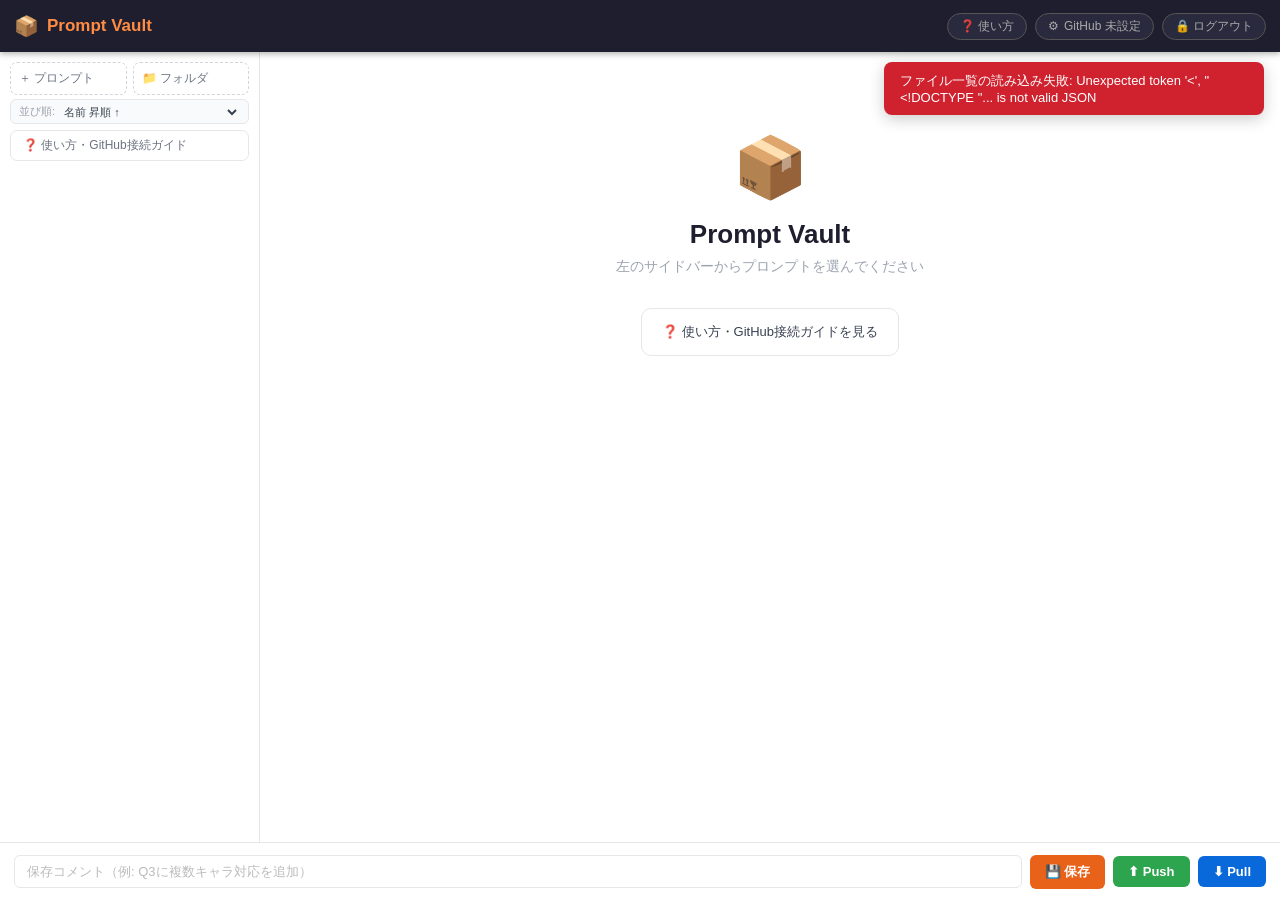
==== templates/index.html @ e9816d44 "Add full prompt to step1_kai_dev and code block copy buttons - step1_script_maker_kai_dev: full prom" ====
<!DOCTYPE html>
<html lang="ja">
<head>
<meta charset="UTF-8">
<meta name="viewport" content="width=device-width, initial-scale=1.0">
<title>Prompt Vault</title>
<style>
*, *::before, *::after { box-sizing: border-box; margin: 0; padding: 0; }
:root {
  --accent: #e8621a; --accent2: #fff4ee;
  --sidebar: 260px; --header: 52px; --footer: 58px;
  --border: #e5e7eb; --bg: #f7f8fa; --dark: #1e1e2e;
}
body { font-family: 'Segoe UI', Meiryo, sans-serif; background: var(--bg); height: 100vh; overflow: hidden; font-size: 14px; }

/* ── ヘッダー ── */
#hdr {
  position:fixed; top:0; left:0; right:0; height:var(--header);
  background:var(--dark); color:#fff; display:flex; align-items:center;
  padding:0 14px; gap:8px; z-index:200; box-shadow:0 2px 6px rgba(0,0,0,.3);
}
#hdr .logo { font-weight:700; font-size:17px; color:#ff8c42; }
#hdr .sp { flex:1; }
#hdr-changes { font-size:11px; color:#ff8c42; }
.hdr-btn {
  font-size:12px; padding:4px 12px; border-radius:20px; cursor:pointer;
  background:#2a2a3e; border:1px solid #555; color:#aaa;
  display:flex; align-items:center; gap:5px; user-select:none;
}
.hdr-btn:hover { background:#333; }
.hdr-btn.ok { border-color:#3fb950; color:#3fb950; }

/* ── サイドバー ── */
#sidebar {
  position:fixed; top:var(--header); left:0; bottom:var(--footer);
  width:var(--sidebar); background:#fff; border-right:1px solid var(--border);
  overflow-y:auto; overflow-x:hidden; display:flex; flex-direction:column;
}
#sidebar-resizer {
  position:fixed; top:var(--header); bottom:var(--footer);
  left:var(--sidebar); width:5px; cursor:col-resize; z-index:190;
  background:transparent; transition:background .15s;
}
#sidebar-resizer:hover, #sidebar-resizer.dragging { background:var(--accent); opacity:.5; }
.side-sort {
  display:flex; align-items:center; gap:5px; margin:0 10px 6px; padding:4px 8px;
  background:#f9fafb; border-radius:6px; border:1px solid var(--border);
}
.side-sort label { font-size:11px; color:#9ca3af; flex-shrink:0; }
.side-sort select {
  flex:1; font-size:11px; border:none; background:transparent; color:#374151;
  cursor:pointer; outline:none; padding:0;
}
.side-btns { display:flex; gap:6px; margin:10px 10px 4px; }
#new-btn, #new-folder-btn {
  flex:1; padding:7px 8px; border:1.5px dashed #d1d5db; border-radius:7px;
  font-size:12px; color:#6b7280; cursor:pointer; background:none; text-align:left;
  display:flex; align-items:center; gap:5px;
}
#new-btn:hover { border-color:var(--accent); color:var(--accent); background:#fff8f5; }
#new-folder-btn:hover { border-color:#0969da; color:#0969da; background:#f0f9ff; }

/* 右クリックメニュー */
#ctx-menu {
  position:fixed; z-index:9999; background:#fff; border:1px solid #e5e7eb;
  border-radius:8px; box-shadow:0 4px 16px rgba(0,0,0,.15); min-width:160px;
  padding:4px 0; display:none;
}
#ctx-menu .ctx-item {
  padding:8px 16px; font-size:13px; color:#374151; cursor:pointer;
  display:flex; align-items:center; gap:8px;
}
#ctx-menu .ctx-item:hover { background:#f3f4f6; }
#ctx-menu .ctx-item.danger { color:#dc2626; }
#ctx-menu .ctx-item.danger:hover { background:#fef2f2; }
#ctx-menu hr { border:none; border-top:1px solid #f3f4f6; margin:3px 0; }
#help-side-btn {
  margin:0 10px 8px; padding:6px 12px; border-radius:7px; font-size:12px;
  color:#6b7280; cursor:pointer; background:none; border:1.5px solid #e5e7eb;
  display:flex; align-items:center; gap:6px; text-align:left;
}
#help-side-btn:hover { background:#f0f9ff; color:#0969da; border-color:#93c5fd; }
.folder-hd {
  padding:7px 14px 4px; cursor:pointer; color:#374151; display:flex; align-items:center; gap:6px;
  font-size:13px; font-weight:600; user-select:none;
  border-left:3px solid transparent;
}
.folder-hd:hover { background:#f3f4f6; }
.folder-hd:hover .folder-edit-btn { opacity:1; }
.folder-hd .arrow { font-size:9px; color:#9ca3af; transition:transform .15s; flex-shrink:0; }
.folder-hd.open .arrow { transform:rotate(90deg); }
.folder-edit-btn {
  opacity:0; margin-left:auto; font-size:11px; color:#9ca3af; flex-shrink:0;
  transition:opacity .15s; padding:1px 4px; border-radius:3px;
}
.folder-edit-btn:hover { color:var(--accent); background:var(--accent2); }
.folder-desc {
  padding:2px 14px 6px; font-size:11px; color:#6b7280; line-height:1.4;
  border-left:3px solid transparent;
}
.folder-desc-input {
  margin:2px 14px 6px; padding:4px 8px; font-size:11px; color:#374151;
  border:1px solid #d1d5db; border-radius:4px; width:calc(100% - 28px);
  font-family:inherit; outline:none;
}
.folder-desc-input:focus { border-color:var(--accent); }
.folder-children { display:none; }
.folder-children.open { display:block; }

/* ドラッグ＆ドロップ */
.dragging { opacity:.4; }
.drop-over { background:#dbeafe !important; border-left-color:#3b82f6 !important; outline:2px dashed #3b82f6; outline-offset:-2px; }
#drop-root {
  margin:4px 10px 2px; padding:5px 12px; border:1.5px dashed transparent;
  border-radius:6px; font-size:11px; color:#9ca3af; text-align:center;
  transition:all .15s; display:none;
}
#drop-root.drop-active { display:block; border-color:#d1d5db; }
#drop-root.drop-over { background:#dbeafe; border-color:#3b82f6; color:#1d4ed8; }
.file-row {
  padding:7px 14px 7px 14px; cursor:pointer; color:#374151; display:flex; align-items:center; gap:7px;
  font-size:13px; white-space:nowrap; overflow:hidden; text-overflow:ellipsis;
  border-left:3px solid transparent;
}
.file-row:hover { background:#f3f4f6; }
.file-row.active { background:var(--accent2); color:var(--accent); font-weight:600; border-left-color:var(--accent); }
.file-row .dot { width:7px; height:7px; background:var(--accent); border-radius:50%; margin-left:auto; flex-shrink:0; display:none; }

/* ── メイン ── */
#main {
  position:fixed; top:var(--header); left:var(--sidebar); right:0; bottom:var(--footer);
  display:flex; flex-direction:column; background:#fff;
}
#file-bar {
  padding:8px 18px; border-bottom:1px solid var(--border); display:none; align-items:center; gap:8px;
}
#file-bar .fname { font-weight:600; color:#111; }
#file-bar .fpath { font-size:11px; color:#9ca3af; }
#unsaved { font-size:11px; color:var(--accent); display:none; margin-left:4px; }
#copy-btn {
  padding:4px 12px; border-radius:16px; border:1px solid #d1d5db; background:#f9fafb;
  font-size:12px; color:#374151; cursor:pointer; display:flex; align-items:center; gap:5px;
  white-space:nowrap; transition:all .15s;
}
#copy-btn:hover { border-color:var(--accent); color:var(--accent); background:var(--accent2); }
#copy-btn.copied { border-color:#16a34a; color:#16a34a; background:#f0fdf4; }
#tabs { display:none; background:#fff; border-bottom:1px solid var(--border); padding:0 18px; }
.tab {
  display:inline-flex; align-items:center; gap:4px;
  padding:9px 16px; font-size:13px; color:#6b7280; cursor:pointer;
  border-bottom:2.5px solid transparent; user-select:none;
}
.tab:hover { color:var(--accent); }
.tab.active { color:var(--accent); border-bottom-color:var(--accent); font-weight:600; }
#content { flex:1; overflow-y:auto; padding:20px; }

/* ── ウェルカム ── */
#pane-welcome { text-align:center; padding:60px 20px; }
#pane-welcome h2 { font-size:26px; color:#1e1e2e; margin-bottom:8px; }
#pane-welcome p { color:#9ca3af; font-size:14px; }
.welcome-card {
  display:inline-flex; align-items:center; gap:10px; margin:8px;
  padding:14px 20px; border:1.5px solid var(--border); border-radius:10px;
  font-size:13px; color:#374151; cursor:pointer; background:#fff;
}
.welcome-card:hover { border-color:var(--accent); background:var(--accent2); color:var(--accent); }

/* ── 表示 ── */
#pane-view { max-width:800px; margin:0 auto; line-height:1.85; }
#pane-view h1 { font-size:22px; border-bottom:2px solid var(--border); padding-bottom:8px; margin-bottom:16px; }
#pane-view h2 { font-size:17px; margin:22px 0 8px; color:#1f2937; }
#pane-view h3 { font-size:15px; margin:16px 0 6px; color:#374151; }
#pane-view p { margin:8px 0; color:#374151; }
#pane-view ul,#pane-view ol { margin:8px 0 8px 20px; color:#374151; }
#pane-view li { margin:4px 0; }
#pane-view code { background:#f3f4f6; padding:2px 6px; border-radius:3px; font-size:12px; font-family:Consolas,monospace; }
#pane-view pre { background:#f6f8fa; color:#24292e; padding:14px; border-radius:8px; font-size:12px; overflow-x:auto; margin:12px 0; border:1px solid #d1d5db; }
#pane-view pre code { background:none; color:inherit; padding:0; }
.code-wrap { position:relative; }
.code-copy-btn {
  position:absolute; top:7px; right:8px;
  padding:3px 10px; border-radius:5px; border:1px solid #d1d5db;
  background:#fff; font-size:11px; color:#374151; cursor:pointer;
  opacity:0; transition:opacity .15s, border-color .15s, color .15s;
  user-select:none;
}
.code-wrap:hover .code-copy-btn { opacity:1; }
.code-copy-btn.copied { border-color:#16a34a; color:#16a34a; background:#f0fdf4; }
#pane-view blockquote { border-left:3px solid var(--accent); padding:4px 12px; color:#6b7280; margin:12px 0; }
#pane-view table { border-collapse:collapse; width:100%; margin:12px 0; }
#pane-view th { background:#f3f4f6; padding:8px 12px; border:1px solid var(--border); font-size:13px; }
#pane-view td { padding:7px 12px; border:1px solid var(--border); font-size:13px; }
#pane-view tr:nth-child(even) td { background:#fafafa; }
#pane-view strong { color:#1f2937; }
#pane-view hr { border:none; border-top:1px solid var(--border); margin:16px 0; }

/* ── 画像ギャラリー ── */
#img-section { border-top:2px solid var(--border); margin-top:28px; padding-top:18px; }
#img-section-hd { font-size:13px; font-weight:700; color:#374151; margin-bottom:14px; display:flex; align-items:center; gap:8px; }
#img-gallery { display:flex; flex-wrap:wrap; gap:12px; margin-bottom:16px; min-height:0; }
.img-card {
  position:relative; border-radius:8px; overflow:hidden;
  border:1px solid #e5e7eb; width:140px; height:140px; flex-shrink:0;
  background:#f9fafb; cursor:zoom-in;
}
.img-card img { width:100%; height:100%; object-fit:cover; display:block; }
.img-del {
  position:absolute; top:5px; right:5px; width:22px; height:22px;
  background:rgba(0,0,0,.55); color:#fff; border:none; border-radius:50%;
  font-size:12px; cursor:pointer; display:flex; align-items:center; justify-content:center;
  opacity:0; transition:opacity .15s;
}
.img-card:hover .img-del { opacity:1; }
#img-upload-zone {
  border:2px dashed #d1d5db; border-radius:8px; padding:22px 16px;
  text-align:center; cursor:pointer; color:#9ca3af; font-size:13px; transition:all .15s;
}
#img-upload-zone:hover, #img-upload-zone.drag-over {
  border-color:var(--accent); color:var(--accent); background:var(--accent2);
}
/* サイドバーサムネイル */
.file-thumb {
  width:38px; height:38px; object-fit:cover; border-radius:4px;
  flex-shrink:0; border:1px solid #e5e7eb;
}
/* ライトボックス */
#lightbox {
  position:fixed; inset:0; background:rgba(0,0,0,.85); z-index:9999;
  display:none; align-items:center; justify-content:center; cursor:zoom-out;
}
#lightbox img { max-width:90vw; max-height:90vh; border-radius:6px; }
/* ── 編集 ── */
#edit-ta {
  width:100%; height:calc(100vh - var(--header) - var(--footer) - 52px - 40px - 20px);
  font-family:Consolas,'Cascadia Code',monospace; font-size:13px; line-height:1.7;
  border:1.5px solid var(--border); border-radius:8px; padding:14px;
  resize:none; outline:none; background:#fafafa;
}
#edit-ta:focus { border-color:var(--accent); background:#fff; }

/* ── 履歴 ── */
.h-item { display:flex; align-items:flex-start; gap:10px; padding:12px 0; border-bottom:1px solid #f3f4f6; }
.h-item:hover { background:#fafafa; cursor:pointer; }
.h-hash { font-family:monospace; font-size:11px; background:#e5e7eb; padding:2px 7px; border-radius:4px; flex-shrink:0; }
.h-msg { font-size:13px; font-weight:500; color:#111; }
.h-date { font-size:11px; color:#9ca3af; margin-top:2px; }
.btn-sm2 { font-size:12px; padding:4px 10px; border-radius:5px; cursor:pointer; border:1px solid var(--border); background:#fff; color:#374151; white-space:nowrap; flex-shrink:0; }
.btn-sm2:hover { background:#f3f4f6; }

/* ── 差分 ── */
#diff-ctrl { display:flex; gap:8px; align-items:center; margin-bottom:14px; flex-wrap:wrap; }
#diff-ctrl label { font-size:12px; color:#6b7280; }
.sel2 { font-size:12px; padding:5px 8px; border:1px solid var(--border); border-radius:5px; background:#fff; }
#diff-out { border:1px solid var(--border); border-radius:8px; overflow:hidden; overflow-x:auto; }
.diff-sbs { width:100%; border-collapse:collapse; font-family:Consolas,monospace; font-size:12px; line-height:1.7; table-layout:fixed; }
.diff-sbs colgroup col:nth-child(1) { width:calc(50% - 1px); }
.diff-sbs colgroup col:nth-child(2) { width:1px; }
.diff-sbs colgroup col:nth-child(3) { width:calc(50% - 1px); }
.diff-sbs thead th { background:#f6f8fa; padding:4px 10px; font-size:11px; color:#6b7280; font-weight:600; border-bottom:1px solid var(--border); text-align:left; }
.diff-sbs thead th:nth-child(2) { background:#e5e7eb; width:1px; padding:0; }
.diff-sbs tbody td { padding:1px 10px; vertical-align:top; white-space:pre-wrap; word-break:break-all; }
.diff-sbs .ds-div td { background:#e5e7eb; padding:0; width:1px; }
.diff-sbs .ds-add-left  { background:#fff8f8; color:#bbb; }
.diff-sbs .ds-add-right { background:#e6ffed; color:#1a7f37; }
.diff-sbs .ds-del-left  { background:#ffebe9; color:#cf222e; text-decoration:line-through; }
.diff-sbs .ds-del-right { background:#fff8f8; color:#bbb; }
.diff-sbs .ds-ctx { color:#57606a; }
.diff-sbs .ds-empty { background:#f6f8fa; }
.diff-sbs .ds-hunk td { background:#ddf4ff; color:#0969da; font-weight:600; padding:2px 10px; }
.diff-hdr { font-size:11px; color:#6b7280; padding:4px 10px; background:#f9fafb; border-bottom:1px solid #e5e7eb; }
.d-none { padding:20px; text-align:center; color:#9ca3af; }

/* ── ヘルプ ── */
#pane-help { max-width:760px; margin:0 auto; padding-bottom:40px; }
.help-hero {
  background:linear-gradient(135deg, #1e1e2e 0%, #2d1f3d 100%);
  color:#fff; border-radius:12px; padding:28px 28px 24px; margin-bottom:24px;
}
.help-hero h1 { font-size:22px; color:#ff8c42; margin-bottom:6px; }
.help-hero p { font-size:13px; color:#aaa; line-height:1.7; }
.help-section { margin-bottom:28px; }
.help-section h2 {
  font-size:15px; font-weight:700; color:#1e1e2e; margin-bottom:12px;
  padding-bottom:6px; border-bottom:2px solid var(--accent);
  display:flex; align-items:center; gap:6px;
}
.help-card {
  background:#fff; border:1.5px solid var(--border); border-radius:10px;
  padding:14px 16px; margin-bottom:10px;
}
.help-card h3 { font-size:13px; font-weight:700; color:#1f2937; margin-bottom:6px; display:flex; align-items:center; gap:6px; }
.help-card p,
.help-card li { font-size:13px; color:#4b5563; line-height:1.75; }
.help-card ul { padding-left:18px; margin-top:4px; }
.help-card li { margin:3px 0; }
.help-step {
  display:flex; gap:12px; align-items:flex-start; padding:10px 0;
  border-bottom:1px solid #f3f4f6;
}
.help-step:last-child { border-bottom:none; }
.step-num {
  width:26px; height:26px; border-radius:50%; background:var(--accent); color:#fff;
  font-size:12px; font-weight:700; display:flex; align-items:center; justify-content:center; flex-shrink:0; margin-top:1px;
}
.step-body h4 { font-size:13px; font-weight:600; color:#1f2937; margin-bottom:3px; }
.step-body p { font-size:12px; color:#6b7280; line-height:1.65; }
.step-body code { background:#f3f4f6; padding:1px 5px; border-radius:3px; font-size:11px; font-family:Consolas,monospace; }
.help-tag {
  display:inline-block; font-size:11px; padding:2px 8px; border-radius:4px;
  font-weight:600; margin-right:4px;
}
.tag-blue { background:#ddf4ff; color:#0969da; }
.tag-green { background:#dcfce7; color:#166534; }
.tag-orange { background:#fff7ed; color:#c2410c; }
.tag-gray { background:#f3f4f6; color:#374151; }
.help-analogy {
  background:#fff7ed; border:1.5px solid #fed7aa; border-radius:8px;
  padding:12px 14px; margin:10px 0; font-size:13px; color:#78350f; line-height:1.7;
}
.help-analogy strong { color:#c2410c; }
.kb { display:inline-block; background:#e5e7eb; border:1px solid #d1d5db; border-radius:4px; padding:1px 6px; font-size:11px; font-family:monospace; }

/* ── フッター ── */
#footer {
  position:fixed; bottom:0; left:0; right:0; height:var(--footer);
  background:#fff; border-top:1px solid var(--border);
  display:flex; align-items:center; padding:0 14px; gap:8px;
}
#ci { flex:1; border:1.5px solid var(--border); border-radius:6px; padding:8px 12px; font-size:13px; outline:none; }
#ci:focus { border-color:var(--accent); }
#ci::placeholder { color:#bbb; }
.fbtn { padding:8px 15px; border-radius:6px; font-size:13px; font-weight:600; cursor:pointer; border:none; display:flex; align-items:center; gap:5px; white-space:nowrap; }
.fbtn-save { background:var(--accent); color:#fff; }
.fbtn-save:hover { background:#c9530e; }
.fbtn-push { background:#2da44e; color:#fff; }
.fbtn-push:hover { background:#218838; }
.fbtn-pull { background:#0969da; color:#fff; }
.fbtn-pull:hover { background:#075bb5; }

/* ── ダイアログ ── */
dialog { border:none; border-radius:12px; padding:0; box-shadow:0 10px 40px rgba(0,0,0,.25); max-width:480px; width:95vw; }
dialog::backdrop { background:rgba(0,0,0,.5); }
.dlg-hdr { background:var(--dark); color:#fff; padding:14px 18px; display:flex; align-items:center; gap:8px; border-radius:12px 12px 0 0; }
.dlg-hdr .dlg-title { font-weight:600; flex:1; }
.dlg-close { background:none; border:none; color:#aaa; font-size:18px; cursor:pointer; padding:0 4px; line-height:1; }
.dlg-close:hover { color:#fff; }
.dlg-body { padding:18px; }
.dlg-foot { padding:12px 18px; border-top:1px solid var(--border); display:flex; justify-content:flex-end; gap:8px; }
label.lbl { display:block; font-size:12px; font-weight:600; color:#374151; margin-bottom:4px; margin-top:12px; }
label.lbl:first-child { margin-top:0; }
.inp { width:100%; border:1.5px solid var(--border); border-radius:6px; padding:8px 10px; font-size:13px; outline:none; }
.inp:focus { border-color:var(--accent); }
.hint { font-size:11px; color:#9ca3af; margin-top:4px; line-height:1.6; }
.btn-main { padding:8px 18px; border-radius:6px; font-size:13px; font-weight:600; cursor:pointer; border:none; background:var(--accent); color:#fff; }
.btn-main:hover { background:#c9530e; }
.btn-sec { padding:8px 16px; border-radius:6px; font-size:13px; cursor:pointer; border:1.5px solid var(--border); background:#fff; color:#374151; }
.btn-sec:hover { background:#f3f4f6; }
.btn-warn { padding:8px 18px; border-radius:6px; font-size:13px; font-weight:600; cursor:pointer; border:none; background:#f59e0b; color:#fff; }
.btn-warn:hover { background:#d97706; }
.inp-row { display:flex; gap:6px; }
.inp-row .inp { flex:1; }

/* ── トースト ── */
#toast-box { position:fixed; top:62px; right:16px; z-index:9999; display:flex; flex-direction:column; gap:6px; }
.toast { padding:10px 16px; border-radius:8px; font-size:13px; color:#fff; box-shadow:0 4px 16px rgba(0,0,0,.2); max-width:380px; animation:toastIn .2s ease; }
.toast.ok { background:#2da44e; }
.toast.err { background:#cf222e; }
.toast.info { background:#0969da; }
@keyframes toastIn { from{opacity:0;transform:translateX(30px)} to{opacity:1;transform:none} }

/* ── ハンバーガーボタン ── */
#menu-btn { display:none; background:none; border:none; color:#fff; font-size:22px; cursor:pointer; padding:2px 6px; line-height:1; }

/* ── サイドバーオーバーレイ（モバイル） ── */
#sidebar-overlay { display:none; position:fixed; inset:0; background:rgba(0,0,0,.45); z-index:149; }

/* ── モバイル対応 ── */
@media (max-width:768px) {
  :root { --sidebar:280px; }
  #menu-btn { display:flex !important; align-items:center; }
  #sidebar {
    transform:translateX(-100%);
    transition:transform .25s ease;
    z-index:150;
    box-shadow:2px 0 12px rgba(0,0,0,.15);
  }
  #sidebar.sp-open { transform:translateX(0); }
  #sidebar-overlay.sp-open { display:block; }
  #main { left:0 !important; }
  #hdr .hdr-btn span:not(.logo) { display:none; }
  /* ヘッダーボタンをアイコンのみに */
  .hdr-btn { padding:4px 8px; font-size:13px; }
  /* フッターをコンパクトに */
  #footer { padding:0 8px; gap:4px; }
  .fbtn { padding:7px 10px; font-size:12px; }
  #ci { font-size:12px; padding:7px 8px; }
  /* コンテンツパディング縮小 */
  #content { padding:12px; }
  #pane-view { max-width:100%; }
  /* 差分テーブルをモバイルでは折りたたむ */
  .diff-sbs { table-layout:auto; }
  .diff-sbs colgroup col:nth-child(1),
  .diff-sbs colgroup col:nth-child(3) { width:auto; }
  /* ダイアログ */
  dialog { width:98vw; }
}
@media (max-width:480px) {
  #hdr { gap:4px; padding:0 8px; }
  .hdr-btn { display:none !important; }
  #menu-btn { display:flex !important; }
  /* ログアウトだけ残す */
  a.hdr-btn[href="/logout"] { display:flex !important; }
  #hdr-changes { display:none; }
}
</style>
</head>
<body>

<!-- サイドバーオーバーレイ（モバイル用） -->
<div id="sidebar-overlay" onclick="closeSidebar()"></div>

<!-- ヘッダー -->
<div id="hdr">
  <button id="menu-btn" onclick="toggleSidebar()" title="メニュー">☰</button>
  <span style="font-size:20px;">📦</span>
  <span class="logo">Prompt Vault</span>
  <span class="sp"></span>
  <span id="hdr-changes"></span>
  <div class="hdr-btn" onclick="showHelp()">❓ 使い方</div>
  <div id="gh-pill" class="hdr-btn">⚙ <span id="gh-txt">GitHub 未設定</span></div>
  <a href="/logout" class="hdr-btn" style="text-decoration:none;" title="ログアウト">🔒 ログアウト</a>
</div>

<!-- サイドバー -->
<div id="sidebar">
  <div class="side-btns">
    <button id="new-btn" onclick="dlgNew.showModal()">＋ プロンプト</button>
    <button id="new-folder-btn" onclick="showMkdirDlg()">📁 フォルダ</button>
  </div>
  <div class="side-sort">
    <label>並び順:</label>
    <select id="sort-sel" onchange="onSortChange()">
      <option value="name_asc">名前 昇順 ↑</option>
      <option value="name_desc">名前 降順 ↓</option>
      <option value="mtime">更新日時 新しい順</option>
    </select>
  </div>
  <button id="help-side-btn" onclick="showHelp()">❓ 使い方・GitHub接続ガイド</button>
  <div id="drop-root">📂 ここにドロップ → ルートへ移動</div>
  <div id="tree"></div>
</div>
<!-- サイドバーリサイザー -->
<div id="sidebar-resizer"></div>

<!-- 右クリックメニュー -->
<div id="ctx-menu">
  <div class="ctx-item" id="ctx-mkdir">📁 サブフォルダを作成</div>
  <div class="ctx-item" id="ctx-newfile">📄 ここにファイルを作成</div>
  <hr>
  <div class="ctx-item" id="ctx-rename">✏️ 名前を変更</div>
  <div class="ctx-item danger" id="ctx-delete">🗑 削除</div>
</div>

<!-- メイン -->
<div id="main">
  <div id="file-bar">
    <span style="color:var(--accent);">📄</span>
    <span class="fname" id="fname"></span>
    <span class="fpath" id="fpath"></span>
    <span id="unsaved">● 未保存</span>
    <span style="flex:1"></span>
    <button id="copy-btn" onclick="copyMarkdown()" title="Markdownをそのままコピー（LLMに貼り付け用）">📋 コピー</button>
  </div>
  <div id="tabs">
    <div class="tab active" id="tab-view"  onclick="showTab('view')">👁 表示</div>
    <div class="tab"        id="tab-edit"  onclick="showTab('edit')">✏️ 編集</div>
    <div class="tab"        id="tab-hist"  onclick="showTab('hist')">🕐 履歴</div>
    <div class="tab"        id="tab-diff"  onclick="showTab('diff')">± 差分</div>
  </div>
  <div id="content">

    <!-- ウェルカム -->
    <div id="pane-welcome" style="text-align:center;padding:60px 20px;">
      <div style="font-size:60px;margin-bottom:16px;">📦</div>
      <h2 style="font-size:26px;color:#1e1e2e;margin-bottom:8px;">Prompt Vault</h2>
      <p style="color:#9ca3af;">左のサイドバーからプロンプトを選んでください</p>
      <div style="margin-top:24px;">
        <div class="welcome-card" onclick="showHelp()">❓ 使い方・GitHub接続ガイドを見る</div>
      </div>
    </div>

    <!-- 表示 -->
    <div id="pane-view" style="display:none">
      <div id="pane-view-md"></div>
      <div id="img-section" style="display:none">
        <div id="img-section-hd">🖼 添付画像</div>
        <div id="img-gallery"></div>
        <div id="img-upload-zone" onclick="document.getElementById('img-file-input').click()">
          ＋ 画像をドロップ、またはクリックして追加（PNG・JPG・GIF・WebP）
        </div>
        <input type="file" id="img-file-input" accept="image/*" multiple style="display:none">
      </div>
    </div>
    <!-- ライトボックス -->
    <div id="lightbox" onclick="this.style.display='none'">
      <img id="lightbox-img" src="">
    </div>

    <!-- 編集 -->
    <div id="pane-edit" style="display:none">
      <textarea id="edit-ta" spellcheck="false" oninput="onEdit()"></textarea>
    </div>

    <!-- 履歴 -->
    <div id="pane-hist" style="display:none"><div id="hist-list"></div></div>

    <!-- 差分 -->
    <div id="pane-diff" style="display:none">
      <div id="diff-ctrl">
        <label>比較元:</label>
        <select class="sel2" id="diff-from" onchange="runDiff()">
          <option value="">-- 選択 --</option>
        </select>
        <label>↔ 比較先:</label>
        <select class="sel2" id="diff-to" onchange="runDiff()">
          <option value="">-- 選択 --</option>
        </select>
      </div>
      <div id="diff-out"></div>
    </div>

    <!-- ヘルプ -->
    <div id="pane-help" style="display:none">
      <div class="help-hero">
        <h1>📦 Prompt Vault — 使い方ガイド</h1>
        <p>このツールは、AIプロンプトの作成・編集・バージョン管理を一元化するツールです。<br>
           画面の見方から GitHub 連携まで、すべてここで確認できます。</p>
      </div>

      <!-- 画面の見方 -->
      <div class="help-section">
        <h2>🖥️ 画面の見方</h2>
        <div class="help-card">
          <table style="width:100%;border-collapse:collapse;">
            <tr style="background:#f9fafb;">
              <th style="padding:8px 12px;border:1px solid var(--border);font-size:12px;width:140px;">エリア</th>
              <th style="padding:8px 12px;border:1px solid var(--border);font-size:12px;">説明</th>
            </tr>
            <tr><td style="padding:8px 12px;border:1px solid var(--border);font-size:13px;font-weight:600;">左サイドバー</td><td style="padding:8px 12px;border:1px solid var(--border);font-size:13px;">プロンプトの一覧。クリックで開く。「＋新規プロンプト」で新規作成。</td></tr>
            <tr><td style="padding:8px 12px;border:1px solid var(--border);font-size:13px;font-weight:600;">👁 表示タブ</td><td style="padding:8px 12px;border:1px solid var(--border);font-size:13px;">プロンプトの内容を読みやすく表示します（Markdown形式で整形）。</td></tr>
            <tr><td style="padding:8px 12px;border:1px solid var(--border);font-size:13px;font-weight:600;">✏️ 編集タブ</td><td style="padding:8px 12px;border:1px solid var(--border);font-size:13px;">プロンプトを直接編集できます。<span class="kb">Ctrl</span>+<span class="kb">S</span> で保存。</td></tr>
            <tr><td style="padding:8px 12px;border:1px solid var(--border);font-size:13px;font-weight:600;">🕐 履歴タブ</td><td style="padding:8px 12px;border:1px solid var(--border);font-size:13px;">過去に保存したバージョンの一覧。「👁 見る」で内容確認、戻すことも可能。</td></tr>
            <tr><td style="padding:8px 12px;border:1px solid var(--border);font-size:13px;font-weight:600;">± 差分タブ</td><td style="padding:8px 12px;border:1px solid var(--border);font-size:13px;">どこが変わったか色つきで確認できます（緑＝追加、赤＝削除）。</td></tr>
            <tr><td style="padding:8px 12px;border:1px solid var(--border);font-size:13px;font-weight:600;">下のバー</td><td style="padding:8px 12px;border:1px solid var(--border);font-size:13px;">コメントを入力して「💾 保存」でバージョンを記録。Push/Pullでクラウドと同期。</td></tr>
          </table>
        </div>
      </div>

      <!-- 基本的な使い方 -->
      <div class="help-section">
        <h2>📝 基本的な使い方</h2>
        <div class="help-card">
          <div class="help-step">
            <div class="step-num">1</div>
            <div class="step-body"><h4>プロンプトを開く</h4><p>左サイドバーのファイル名をクリック → 右側にプロンプトが表示されます。</p></div>
          </div>
          <div class="help-step">
            <div class="step-num">2</div>
            <div class="step-body"><h4>プロンプトを編集する</h4><p>「✏️ 編集」タブをクリック → 直接テキストを書き換えます。<br>編集中に <span class="kb">Ctrl</span>+<span class="kb">S</span> を押すとファイルが保存されます（まだバージョンは記録されません）。</p></div>
          </div>
          <div class="help-step">
            <div class="step-num">3</div>
            <div class="step-body"><h4>バージョンを記録（保存コミット）</h4><p>画面下のコメント欄に変更内容を一言で書いて（例：<code>Q3に複数キャラ対応を追加</code>）、<br>「💾 保存」ボタンを押します。これがバージョン記録（コミット）です。</p></div>
          </div>
          <div class="help-step">
            <div class="step-num">4</div>
            <div class="step-body"><h4>過去に戻す</h4><p>「🕐 履歴」タブ → 戻りたいバージョンの「👁 見る」→ 「このバージョンに戻す」。</p></div>
          </div>
        </div>
      </div>

      <!-- バージョン管理とは -->
      <div class="help-section">
        <h2>🗂️ バージョン管理って何？</h2>
        <div class="help-card">
          <div class="help-analogy">
            <strong>たとえ話：</strong> Wordの「上書き保存」は前のデータが消えてしまいます。<br>
            バージョン管理は「名前をつけて保存」を自動でやってくれる仕組みです。<br>
            <strong>「どんな変更をしたか」「いつ変更したか」が全部残るので、いつでも過去に戻れます。</strong>
          </div>
          <ul>
            <li>✅ 「誤って大事な部分を削除してしまった」→ 前のバージョンに戻せる</li>
            <li>✅ 「V1とV2のどこが違うか確認したい」→ 差分タブで色つき表示</li>
            <li>✅ 「なぜこの変更をしたか後から分かる」→ コメットに理由を書いておく</li>
          </ul>
        </div>
      </div>

      <!-- GitHubとは -->
      <div class="help-section">
        <h2>☁️ GitHub って何？</h2>
        <div class="help-card">
          <div class="help-analogy">
            <strong>たとえ話：</strong> このツールのバージョン管理はあなたのPC内だけで動いています。<br>
            GitHubはそのデータをインターネット上（クラウド）に保存するサービスです。<br>
            <strong>「PCが壊れてもデータが消えない」「別のPCからでも使える」</strong>ようになります。
          </div>
          <table style="width:100%;border-collapse:collapse;margin-top:10px;">
            <tr style="background:#f9fafb;">
              <th style="padding:8px 12px;border:1px solid var(--border);font-size:12px;width:130px;">操作</th>
              <th style="padding:8px 12px;border:1px solid var(--border);font-size:12px;">意味</th>
            </tr>
            <tr><td style="padding:8px 12px;border:1px solid var(--border);font-size:13px;font-weight:600;"><span class="tag-green">⬆ Push</span></td><td style="padding:8px 12px;border:1px solid var(--border);font-size:13px;">PCのデータをGitHubに送信（バックアップ＆共有）</td></tr>
            <tr><td style="padding:8px 12px;border:1px solid var(--border);font-size:13px;font-weight:600;"><span class="tag-blue">⬇ Pull</span></td><td style="padding:8px 12px;border:1px solid var(--border);font-size:13px;">GitHubのデータをPCに取得（別PCで更新した内容を同期）</td></tr>
            <tr><td style="padding:8px 12px;border:1px solid var(--border);font-size:13px;font-weight:600;"><span class="tag-gray">リポジトリ</span></td><td style="padding:8px 12px;border:1px solid var(--border);font-size:13px;">ファイルやバージョン履歴をまとめて保存する「棚」のこと</td></tr>
            <tr><td style="padding:8px 12px;border:1px solid var(--border);font-size:13px;font-weight:600;"><span class="tag-gray">コミット</span></td><td style="padding:8px 12px;border:1px solid var(--border);font-size:13px;">変更にコメントをつけて記録すること（このツールの「保存」ボタン）</td></tr>
          </table>
        </div>
      </div>

      <!-- GitHub接続手順 -->
      <div class="help-section">
        <h2>🔗 GitHub に接続する手順</h2>
        <div class="help-card">
          <div class="help-step">
            <div class="step-num">1</div>
            <div class="step-body">
              <h4>GitHubアカウントを持っているか確認</h4>
              <p>お使いのリポジトリ: <code>https://github.com/henachoko-se/Prompt-Vault</code><br>
              ✅ すでにリポジトリは作成済みです！</p>
            </div>
          </div>
          <div class="help-step">
            <div class="step-num">2</div>
            <div class="step-body">
              <h4>Personal Access Token（PAT）を取得する</h4>
              <p>PATとは、GitHubへのアクセスを許可する「鍵」のようなものです。<br>
              ① GitHubにログイン → 右上のアイコン → <strong>Settings</strong><br>
              ② 左メニュー最下部 → <strong>Developer settings</strong><br>
              ③ <strong>Personal access tokens</strong> → <strong>Tokens (classic)</strong><br>
              ④ <strong>Generate new token (classic)</strong> をクリック<br>
              ⑤ Note（メモ）: <code>PromptVault</code> と入力<br>
              ⑥ Expiration（有効期限）: <strong>No expiration</strong> または任意の期限<br>
              ⑦ スコープ: <strong>repo</strong> にチェック ✅<br>
              ⑧ <strong>Generate token</strong> → 表示されたトークン（<code>ghp_xxxx</code>）をコピー</p>
            </div>
          </div>
          <div class="help-step">
            <div class="step-num">3</div>
            <div class="step-body">
              <h4>このツールで設定する</h4>
              <p>右上の「⚙ GitHub 未設定」ボタンをクリック<br>
              → リポジトリURL と コピーしたToken を入力 → 「保存」</p>
            </div>
          </div>
          <div class="help-step">
            <div class="step-num">4</div>
            <div class="step-body">
              <h4>Push してみる</h4>
              <p>下のフッターの「⬆ Push」ボタンを押すと、GitHubにデータが送信されます。<br>
              はじめての Push 後は <code>https://github.com/henachoko-se/Prompt-Vault</code> で確認できます。</p>
            </div>
          </div>
        </div>
      </div>

      <!-- よくある質問 -->
      <div class="help-section">
        <h2>❓ よくある質問</h2>
        <div class="help-card" style="margin-bottom:8px;">
          <h3>💾「保存」と <span class="kb">Ctrl</span>+<span class="kb">S</span> の違いは？</h3>
          <p><span class="kb">Ctrl</span>+<span class="kb">S</span> → ファイルをPCに書き込むだけ（バージョン記録なし）<br>
          フッターの「💾 保存」→ コメントをつけてバージョンとして記録（履歴に残る）<br>
          <strong>編集後は必ず「💾 保存」まで押してください。</strong></p>
        </div>
        <div class="help-card" style="margin-bottom:8px;">
          <h3>📤 Push はいつ押せばいい？</h3>
          <p>「💾 保存」（コミット）した後に Push するとGitHubに反映されます。<br>
          毎日の作業終わりに Push する習慣をつけると安心です。</p>
        </div>
        <div class="help-card" style="margin-bottom:8px;">
          <h3>📁 新しいプロンプトを追加するには？</h3>
          <p>左サイドバーの「＋ 新規プロンプト」→ フォルダ選択 → ファイル名入力 → 「作成」</p>
        </div>
        <div class="help-card">
          <h3>🔄 過去のバージョンに戻したい</h3>
          <p>対象プロンプトを開く → 「🕐 履歴」タブ → 戻りたいバージョンの「👁 見る」→「このバージョンに戻す」<br>
          ※ 戻した後は忘れずに「💾 保存」でコミットしてください。</p>
        </div>
      </div>

      <div style="text-align:center;margin-top:10px;padding:16px;background:#f9fafb;border-radius:8px;">
        <p style="font-size:13px;color:#9ca3af;">このガイドはいつでも左サイドバーの「❓ 使い方」から確認できます</p>
      </div>
    </div><!-- /pane-help -->

  </div><!-- /content -->
</div><!-- /main -->

<!-- フッター -->
<div id="footer">
  <input id="ci" type="text" placeholder="保存コメント（例: Q3に複数キャラ対応を追加）" onkeydown="if(event.key==='Enter') doCommit()">
  <button class="fbtn fbtn-save" onclick="doCommit()">💾 保存</button>
  <button class="fbtn fbtn-push" onclick="doPush()">⬆ Push</button>
  <button class="fbtn fbtn-pull" onclick="doPull()">⬇ Pull</button>
</div>

<div id="toast-box"></div>

<!-- ダイアログ: フォルダ作成 -->
<dialog id="dlgMkdir">
  <div class="dlg-hdr">
    <span>📁</span><span class="dlg-title">フォルダ作成</span>
    <button class="dlg-close" onclick="dlgMkdir.close()">✕</button>
  </div>
  <div class="dlg-body">
    <label class="lbl">親フォルダ（空欄＝ルート）</label>
    <input class="inp" id="mkdir-parent" type="text" placeholder="例: チームビルディング">
    <label class="lbl" style="margin-top:8px;">新しいフォルダ名 <span style="font-weight:400;color:#9ca3af;">（日本語OK）</span></label>
    <input class="inp" id="mkdir-name" type="text" placeholder="例: Vol100">
    <div style="display:flex;gap:8px;margin-top:16px;">
      <button class="btn-sub" onclick="dlgMkdir.close()" style="flex:1">キャンセル</button>
      <button class="btn-ok" onclick="doMkdir()" style="flex:2">作成</button>
    </div>
  </div>
</dialog>

<!-- ダイアログ: 名前変更 -->
<dialog id="dlgRename">
  <div class="dlg-hdr">
    <span>✏️</span><span class="dlg-title">名前を変更</span>
    <button class="dlg-close" onclick="dlgRename.close()">✕</button>
  </div>
  <div class="dlg-body">
    <label class="lbl">新しい名前</label>
    <input class="inp" id="rename-input" type="text">
    <div style="display:flex;gap:8px;margin-top:16px;">
      <button class="btn-sub" onclick="dlgRename.close()" style="flex:1">キャンセル</button>
      <button class="btn-ok" onclick="doRename()" style="flex:2">変更</button>
    </div>
  </div>
</dialog>

<!-- ダイアログ: GitHub設定 -->
<dialog id="dlgGH">
  <div class="dlg-hdr">
    <span>⚙</span><span class="dlg-title">GitHub 連携設定</span>
    <button class="dlg-close" onclick="dlgGH.close()">✕</button>
  </div>
  <div class="dlg-body">
    <label class="lbl">リポジトリURL</label>
    <input class="inp" id="gh-url" type="text" placeholder="https://github.com/ユーザー名/リポジトリ名">
    <div class="hint">例: https://github.com/henachoko-se/Prompt-Vault</div>
    <label class="lbl">Personal Access Token (PAT)</label>
    <div class="inp-row">
      <input class="inp" id="gh-tok" type="password" placeholder="ghp_xxxxxxxxxxxx">
      <button class="btn-sec" onclick="togglePW()" style="white-space:nowrap;">表示</button>
    </div>
    <div class="hint">
      取得方法は「❓ 使い方」→「GitHub に接続する手順」を参照<br>
      <span id="gh-tok-status" style="color:#2da44e;font-weight:600;"></span>
    </div>
  </div>
  <div class="dlg-foot">
    <button class="btn-sec" onclick="dlgGH.close()">キャンセル</button>
    <button class="btn-main" onclick="saveGH()">保存</button>
  </div>
</dialog>

<!-- ダイアログ: 新規ファイル -->
<dialog id="dlgNew">
  <div class="dlg-hdr">
    <span>📄</span><span class="dlg-title">新規プロンプト作成</span>
    <button class="dlg-close" onclick="dlgNew.close()">✕</button>
  </div>
  <div class="dlg-body">
    <label class="lbl">フォルダ（既存から選ぶ）</label>
    <select class="inp" id="new-folder" onchange="document.getElementById('new-folder-txt').value=''"></select>
    <label class="lbl" style="margin-top:8px;">または 新しいフォルダ名を入力 <span style="font-weight:400;color:#9ca3af;">（日本語OK）</span></label>
    <input class="inp" id="new-folder-txt" type="text" placeholder="例: character_goods  または  キャラグッズ" oninput="if(this.value) document.getElementById('new-folder').value=''">
    <label class="lbl">ファイル名 <span style="font-weight:400;color:#9ca3af;">（.md は自動で付きます・日本語OK）</span></label>
    <input class="inp" id="new-name" type="text" placeholder="例: step1_v2  または  ステップ1改">
  </div>
  <div class="dlg-foot">
    <button class="btn-sec" onclick="dlgNew.close()">キャンセル</button>
    <button class="btn-main" onclick="doNewFile()">作成</button>
  </div>
</dialog>

<!-- ダイアログ: バージョン確認 -->
<dialog id="dlgRestore" style="max-width:640px">
  <div class="dlg-hdr">
    <span>🕐</span><span class="dlg-title" id="restore-title">バージョン確認</span>
    <button class="dlg-close" onclick="dlgRestore.close()">✕</button>
  </div>
  <div class="dlg-body">
    <pre id="restore-pre" style="max-height:380px;overflow-y:auto;font-size:11px;background:#f3f4f6;padding:12px;border-radius:8px;white-space:pre-wrap;"></pre>
  </div>
  <div class="dlg-foot">
    <button class="btn-sec" onclick="dlgRestore.close()">閉じる</button>
    <button class="btn-warn" id="restore-do">このバージョンに戻す</button>
  </div>
</dialog>

<script>
let cur = null, curTab = 'view', isDirty = false;
let histLoadedFor = null; // どのファイルの履歴がドロップダウンに入っているか
const pathIdMap = new Map(); // path → DOM安全なID（日本語対応）

function pathToId(path) {
  if (!pathIdMap.has(path)) {
    pathIdMap.set(path, 'fr_' + pathIdMap.size);
  }
  return pathIdMap.get(path);
}

(async function init() {
  await refreshTree();
  await refreshGHStatus();
  await refreshStatus();
})();

// ═══ ファイルツリー ═══
let folderInfoCache = {};
let imgIndexCache   = {};

function renderTreeNodes(nodes, container, depth) {
  nodes.forEach(node => {
    if (node.type === 'folder') {
      const indent = 14 + depth * 14;

      // フォルダヘッダー
      const hd = document.createElement('div');
      hd.className = 'folder-hd';
      hd.style.paddingLeft = indent + 'px';
      hd.innerHTML =
        '<span class="arrow">▶</span> 📁 ' + node.name +
        '<span class="folder-edit-btn" title="説明を編集">✏️</span>';
      container.appendChild(hd);

      // 説明表示／編集エリア
      const descWrap = document.createElement('div');
      descWrap.style.paddingLeft = indent + 'px';
      const desc = folderInfoCache[node.path] || '';
      const descEl = document.createElement('div');
      descEl.className = 'folder-desc';
      descEl.textContent = desc;
      descEl.style.display = desc ? 'block' : 'none';
      descWrap.appendChild(descEl);
      container.appendChild(descWrap);

      // 説明編集ボタン
      hd.querySelector('.folder-edit-btn').addEventListener('click', e => {
        e.stopPropagation();
        // 既存のinputがあれば確定
        const existing = descWrap.querySelector('.folder-desc-input');
        if (existing) { existing.blur(); return; }
        descEl.style.display = 'none';
        const input = document.createElement('input');
        input.className = 'folder-desc-input';
        input.type = 'text';
        input.placeholder = 'フォルダの説明を入力…';
        input.value = folderInfoCache[node.path] || '';
        descWrap.appendChild(input);
        input.focus();
        const save = async () => {
          const val = input.value.trim();
          descWrap.removeChild(input);
          folderInfoCache[node.path] = val;
          descEl.textContent = val;
          descEl.style.display = val ? 'block' : 'none';
          await api('/api/folder-info', 'POST', { path: node.path, description: val });
        };
        input.addEventListener('blur', save);
        input.addEventListener('keydown', e => { if (e.key === 'Enter') input.blur(); if (e.key === 'Escape') { input.value = folderInfoCache[node.path] || ''; input.blur(); } });
      });

      // 子要素コンテナ
      const children = document.createElement('div');
      children.className = 'folder-children';
      renderTreeNodes(node.children, children, depth + 1);
      container.appendChild(children);

      // 折りたたみトグル（編集ボタン以外クリックで）
      hd.addEventListener('click', () => {
        hd.classList.toggle('open');
        children.classList.toggle('open');
      });
      // 右クリックメニュー
      hd.addEventListener('contextmenu', e => showCtxMenu(e, { type: 'folder', path: node.path, name: node.name }));
      if (depth === 0) { hd.classList.add('open'); children.classList.add('open'); }
      // ドラッグ（フォルダをつかんで移動）
      hd.draggable = true;
      hd.dataset.path = node.path;   // イベント委譲で参照するために保持
      hd.addEventListener('dragstart', e => onDragStart(e, node.path, 'folder'));
    } else {
      const id = pathToId(node.path);
      const row = document.createElement('div');
      row.className = 'file-row';
      row.id = id;
      row.style.paddingLeft = (22 + depth * 14) + 'px';
      const thumbUrl = imgIndexCache[node.path];
      if (thumbUrl) {
        row.innerHTML = `<img class="file-thumb" src="${thumbUrl}" loading="lazy"><span style="overflow:hidden;text-overflow:ellipsis;white-space:nowrap">📄 ${node.name}</span><span class="dot"></span>`;
      } else {
        row.innerHTML = '📄 ' + node.name + '<span class="dot"></span>';
      }
      row.addEventListener('click', () => openFile(node.path));
      row.addEventListener('contextmenu', e => showCtxMenu(e, { type: 'file', path: node.path, name: node.name }));
      // ドラッグ（ファイルを別フォルダへ）
      row.draggable = true;
      row.addEventListener('dragstart', e => onDragStart(e, node.path, 'file'));
      container.appendChild(row);
    }
  });
}

function collectFolderPaths(nodes, depth, result) {
  nodes.forEach(n => {
    if (n.type === 'folder') {
      result.push({ path: n.path, label: '　'.repeat(depth) + '📁 ' + n.path });
      collectFolderPaths(n.children, depth + 1, result);
    }
  });
  return result;
}

function onSortChange() {
  const v = document.getElementById('sort-sel').value;
  localStorage.setItem('pv_sort', v);
  refreshTree();
}

async function refreshTree() {
  const sort = document.getElementById('sort-sel')?.value || localStorage.getItem('pv_sort') || 'name_asc';
  try {
    const [data, info, imgIdx] = await Promise.all([
      api('/api/files?sort=' + encodeURIComponent(sort)),
      api('/api/folder-info'),
      api('/api/images/index'),
    ]);
    folderInfoCache = info;
    imgIndexCache   = imgIdx;
    const tree = document.getElementById('tree');
    tree.innerHTML = '';
    pathIdMap.clear();
    renderTreeNodes(data, tree, 0);
    const folderSel = document.getElementById('new-folder');
    folderSel.innerHTML = '<option value="">ルート（フォルダなし）</option>';
    collectFolderPaths(data, 0, []).forEach(f => {
      const opt = document.createElement('option');
      opt.value = f.path; opt.textContent = f.label;
      folderSel.appendChild(opt);
    });
  } catch(e) { toast('ファイル一覧の読み込み失敗: ' + e.message, 'err'); }
}

// ═══ ファイルを開く ═══
async function openFile(path) {
  if (isDirty && cur && !confirm('未保存の変更があります。破棄しますか？')) return;
  try {
    const data = await api('/api/content?path=' + encodeURIComponent(path));
    cur = path; isDirty = false;
    const parts = path.split('/');
    document.getElementById('fname').textContent = parts[parts.length-1];
    document.getElementById('fpath').textContent = parts.length > 1 ? parts.slice(0,-1).join('/') + '/' : '';
    document.getElementById('file-bar').style.display = 'flex';
    document.getElementById('tabs').style.display = 'flex';
    document.getElementById('unsaved').style.display = 'none';
    document.querySelectorAll('.file-row').forEach(r => r.classList.remove('active'));
    const el = document.getElementById(pathToId(path));
    if (el) el.classList.add('active');
    document.getElementById('edit-ta').value = data.content || '';
    if (curTab === 'help') curTab = 'view';
    showTab(curTab);
  } catch(e) { toast('ファイルを開けませんでした: ' + e.message, 'err'); }
}

// ═══ タブ切り替え ═══
function showTab(tab) {
  curTab = tab;
  const allPanes = ['welcome','view','edit','hist','diff','help'];
  allPanes.forEach(p => document.getElementById('pane-'+p).style.display = 'none');
  ['view','edit','hist','diff'].forEach(t => {
    const el = document.getElementById('tab-'+t);
    if (el) el.classList.toggle('active', t === tab);
  });
  if (!cur && tab !== 'help') {
    document.getElementById('pane-welcome').style.display = 'block';
    return;
  }
  document.getElementById('pane-' + tab).style.display = 'block';
  if (tab === 'view') { renderMD(document.getElementById('edit-ta').value); loadImgGallery(); }
  if (tab === 'hist') loadHist();
  if (tab === 'diff') loadDiff();
}

// ═══ 画像管理 ═══
async function loadImgGallery() {
  if (!cur) return;
  const section  = document.getElementById('img-section');
  const gallery  = document.getElementById('img-gallery');
  const { images } = await api('/api/images?path=' + encodeURIComponent(cur));
  gallery.innerHTML = '';
  images.forEach(img => {
    const card = document.createElement('div');
    card.className = 'img-card';
    card.innerHTML = `<img src="${img.url}" loading="lazy" alt="${img.name}">
      <button class="img-del" title="削除">✕</button>`;
    card.querySelector('img').addEventListener('click', () => openLightbox(img.url));
    card.querySelector('.img-del').addEventListener('click', async e => {
      e.stopPropagation();
      if (!confirm(`「${img.name}」を削除しますか？`)) return;
      await api('/api/images/delete', 'POST', { path: cur, image: img.name });
      await loadImgGallery();
      await refreshTree();
    });
    gallery.appendChild(card);
  });
  section.style.display = 'block';
}

async function uploadImgFiles(files) {
  if (!cur || !files.length) return;
  const fd = new FormData();
  fd.append('path', cur);
  for (const f of files) fd.append('images', f);
  const res = await fetch('/api/images/upload', { method: 'POST', body: fd });
  if (!res.ok) { const d = await res.json(); throw new Error(d.error || 'アップロード失敗'); }
  await loadImgGallery();
  await refreshTree();
  toast(files.length + '枚の画像を追加しました', 'ok');
}

// ファイル選択
document.addEventListener('DOMContentLoaded', () => {
  document.getElementById('img-file-input').addEventListener('change', async e => {
    try { await uploadImgFiles(Array.from(e.target.files)); }
    catch(err) { toast(err.message, 'err'); }
    e.target.value = '';
  });
  // アップロードゾーン ドラッグ＆ドロップ
  const zone = document.getElementById('img-upload-zone');
  zone.addEventListener('dragover',  e => { e.preventDefault(); zone.classList.add('drag-over'); });
  zone.addEventListener('dragleave', () => zone.classList.remove('drag-over'));
  zone.addEventListener('drop', async e => {
    e.preventDefault(); zone.classList.remove('drag-over');
    const files = Array.from(e.dataTransfer.files).filter(f => f.type.startsWith('image/'));
    if (!files.length) { toast('画像ファイルを選択してください', 'err'); return; }
    try { await uploadImgFiles(files); }
    catch(err) { toast(err.message, 'err'); }
  });
});

// ライトボックス
function openLightbox(url) {
  document.getElementById('lightbox-img').src = url;
  document.getElementById('lightbox').style.display = 'flex';
}

// ═══ クリップボード貼り付け（Ctrl+V で画像をそのまま添付）═══
document.addEventListener('paste', async e => {
  if (!cur) return;
  const items = Array.from(e.clipboardData?.items || []);
  const imgItems = items.filter(i => i.type.startsWith('image/'));
  if (!imgItems.length) return; // テキスト貼り付けは通常通り処理

  e.preventDefault();
  const files = imgItems.map((item, idx) => {
    const blob = item.getAsFile();
    const ext  = item.type.split('/')[1]?.replace('jpeg','jpg') || 'png';
    return new File([blob], `clipboard_${Date.now()}_${idx}.${ext}`, { type: item.type });
  });

  try {
    await uploadImgFiles(files);
    if (curTab !== 'view') showTab('view');
    toast('クリップボードの画像を添付しました', 'ok');
  } catch(err) { toast(err.message, 'err'); }
});

// ═══ ドラッグ＆ドロップ（イベント委譲方式）═══
let dragSrc = null;

function onDragStart(e, path, type) {
  dragSrc = { path, type };
  e.dataTransfer.effectAllowed = 'move';
  e.dataTransfer.setData('text/plain', path);
  // ドラッグ中にドロップゾーンを表示
  setTimeout(() => {
    e.target.classList.add('dragging');
    document.getElementById('drop-root').classList.add('drop-active');
  }, 0);
}

function clearDropHighlights() {
  document.querySelectorAll('.drop-over').forEach(el => el.classList.remove('drop-over'));
}

async function doMove(srcPath, destFolder) {
  if (!srcPath || srcPath === destFolder) return;
  try {
    const d = await api('/api/move', 'POST', { src: srcPath, dest_folder: destFolder });
    if (cur === srcPath) cur = d.new_path;
    await refreshTree();
    if (cur) await openFile(cur);
    toast(`「${srcPath.split('/').pop()}」を「${destFolder || 'ルート'}」に移動しました`, 'ok');
  } catch(e) { toast(e.message, 'err'); }
}

document.addEventListener('DOMContentLoaded', () => {
  const tree = document.getElementById('tree');

  // ── フォルダへのドロップ（イベント委譲：ツリー全体で1つのハンドラ）──
  tree.addEventListener('dragover', e => {
    if (!dragSrc) return;
    const folder = e.target.closest('.folder-hd');
    if (!folder) return;
    e.preventDefault();
    e.dataTransfer.dropEffect = 'move';
    clearDropHighlights();
    folder.classList.add('drop-over');
  });

  tree.addEventListener('dragleave', e => {
    const folder = e.target.closest('.folder-hd');
    if (folder && !folder.contains(e.relatedTarget)) {
      folder.classList.remove('drop-over');
    }
  });

  tree.addEventListener('drop', async e => {
    if (!dragSrc) return;
    const folder = e.target.closest('.folder-hd');
    if (!folder) return;
    e.preventDefault();
    clearDropHighlights();
    await doMove(dragSrc.path, folder.dataset.path);
  });

  // ── ルートへのドロップ ──
  const dropRoot = document.getElementById('drop-root');
  dropRoot.addEventListener('dragover',  e => { if (!dragSrc) return; e.preventDefault(); dropRoot.classList.add('drop-over'); });
  dropRoot.addEventListener('dragleave', () => dropRoot.classList.remove('drop-over'));
  dropRoot.addEventListener('drop', async e => {
    e.preventDefault();
    dropRoot.classList.remove('drop-over');
    if (!dragSrc) return;
    await doMove(dragSrc.path, '');
  });
});

document.addEventListener('dragend', () => {
  dragSrc = null;
  document.querySelectorAll('.dragging').forEach(el => el.classList.remove('dragging'));
  clearDropHighlights();
  document.getElementById('drop-root').classList.remove('drop-active', 'drop-over');
});

// ═══ 右クリックメニュー ═══
let ctxTarget = null; // { type: 'file'|'folder', path, name }

function showCtxMenu(e, target) {
  e.preventDefault();
  e.stopPropagation();
  ctxTarget = target;
  const menu = document.getElementById('ctx-menu');
  // フォルダ専用項目の表示切替
  document.getElementById('ctx-mkdir').style.display   = target.type === 'folder' ? '' : 'none';
  document.getElementById('ctx-newfile').style.display = target.type === 'folder' ? '' : 'none';
  menu.style.display = 'block';
  // 画面端に収まるよう位置調整
  const mw = 170, mh = 130;
  const left = Math.min(e.clientX, window.innerWidth  - mw);
  const top  = Math.min(e.clientY, window.innerHeight - mh);
  menu.style.left = left + 'px';
  menu.style.top  = top  + 'px';
}
document.addEventListener('click', () => {
  document.getElementById('ctx-menu').style.display = 'none';
});
document.getElementById('ctx-mkdir').addEventListener('click', () => {
  if (!ctxTarget) return;
  showMkdirDlg(ctxTarget.path);
});
document.getElementById('ctx-newfile').addEventListener('click', () => {
  if (!ctxTarget) return;
  document.getElementById('new-folder').value = ctxTarget.path;
  document.getElementById('new-folder-txt').value = '';
  dlgNew.showModal();
  setTimeout(() => document.getElementById('new-name').focus(), 50);
});
document.getElementById('ctx-rename').addEventListener('click', () => {
  if (!ctxTarget) return;
  const input = document.getElementById('rename-input');
  input.value = ctxTarget.name;
  dlgRename.showModal();
  setTimeout(() => { input.select(); }, 50);
});
document.getElementById('ctx-delete').addEventListener('click', async () => {
  if (!ctxTarget) return;
  const label = ctxTarget.type === 'folder' ? `フォルダ「${ctxTarget.name}」と中身をすべて削除しますか？` : `「${ctxTarget.name}」を削除しますか？`;
  if (!confirm(label)) return;
  try {
    await api('/api/delete', 'POST', { path: ctxTarget.path });
    if (cur && cur.startsWith(ctxTarget.path)) {
      cur = null;
      document.getElementById('file-bar').style.display = 'none';
      document.getElementById('tabs').style.display = 'none';
      document.getElementById('pane-welcome').style.display = 'block';
    }
    await refreshTree();
    toast('削除しました', 'ok');
  } catch(e) { toast(e.message, 'err'); }
});

// ═══ フォルダ作成 ═══
function showMkdirDlg(parentPath = '') {
  document.getElementById('mkdir-parent').value = parentPath;
  document.getElementById('mkdir-name').value = '';
  dlgMkdir.showModal();
  setTimeout(() => document.getElementById('mkdir-name').focus(), 50);
}
async function doMkdir() {
  const parent = document.getElementById('mkdir-parent').value.trim();
  const name   = document.getElementById('mkdir-name').value.trim();
  if (!name) { toast('フォルダ名を入力してください', 'err'); return; }
  const path = parent ? parent + '/' + name : name;
  try {
    await api('/api/mkdir', 'POST', { path });
    dlgMkdir.close();
    await refreshTree();
    toast('フォルダ「' + path + '」を作成しました', 'ok');
  } catch(e) { toast(e.message, 'err'); }
}

// ═══ 名前変更 ═══
let renameOldPath = null;
async function doRename() {
  if (!ctxTarget) return;
  const newName = document.getElementById('rename-input').value.trim();
  if (!newName) { toast('名前を入力してください', 'err'); return; }
  // ファイルの場合は .md を維持
  let finalName = newName;
  if (ctxTarget.type === 'file' && !finalName.endsWith('.md')) finalName += '.md';
  try {
    const d = await api('/api/rename', 'POST', { old_path: ctxTarget.path, new_name: finalName });
    dlgRename.close();
    if (cur === ctxTarget.path) cur = d.new_path;
    await refreshTree();
    if (cur) await openFile(cur);
    toast('名前を変更しました', 'ok');
  } catch(e) { toast(e.message, 'err'); }
}

// ═══ コードブロックコピー ═══
function copyCodeBlock(btn) {
  const code = btn.nextElementSibling.querySelector('code');
  const text = code.textContent;
  navigator.clipboard.writeText(text).then(() => {
    btn.textContent = '✅ コピー完了';
    btn.classList.add('copied');
    setTimeout(() => { btn.textContent = '📋 コピー'; btn.classList.remove('copied'); }, 2000);
  }).catch(() => {
    const ta = document.createElement('textarea');
    ta.value = text; document.body.appendChild(ta); ta.select(); document.execCommand('copy'); ta.remove();
    btn.textContent = '✅ コピー完了'; btn.classList.add('copied');
    setTimeout(() => { btn.textContent = '📋 コピー'; btn.classList.remove('copied'); }, 2000);
  });
}

// ═══ Markdownコピー ═══
async function copyMarkdown() {
  const text = document.getElementById('edit-ta').value;
  if (!text) { toast('コピーするコンテンツがありません', 'err'); return; }
  try {
    await navigator.clipboard.writeText(text);
    const btn = document.getElementById('copy-btn');
    btn.textContent = '✅ コピー完了';
    btn.classList.add('copied');
    setTimeout(() => { btn.textContent = '📋 コピー'; btn.classList.remove('copied'); }, 2000);
  } catch(e) {
    // フォールバック（httpsでない環境用）
    const ta = document.createElement('textarea');
    ta.value = text; ta.style.position = 'fixed'; ta.style.opacity = '0';
    document.body.appendChild(ta); ta.select(); document.execCommand('copy');
    document.body.removeChild(ta);
    toast('コピーしました', 'ok');
  }
}

function showHelp() {
  document.getElementById('file-bar').style.display = 'none';
  document.getElementById('tabs').style.display = 'none';
  ['welcome','view','edit','hist','diff'].forEach(p =>
    document.getElementById('pane-'+p).style.display = 'none'
  );
  document.getElementById('pane-help').style.display = 'block';
}

// ═══ Markdown描画 ═══
function renderMD(md) {
  let html = md
    .replace(/&/g,'&amp;').replace(/</g,'&lt;').replace(/>/g,'&gt;')
    .replace(/```(\w*)\n([\s\S]*?)```/g, (_,l,c) => `<div class="code-wrap"><button class="code-copy-btn" onclick="copyCodeBlock(this)">📋 コピー</button><pre><code>${c.trimEnd()}</code></pre></div>`)
    .replace(/`([^`\n]+)`/g, '<code>$1</code>')
    .replace(/^### (.+)$/gm,'<h3>$1</h3>')
    .replace(/^## (.+)$/gm,'<h2>$1</h2>')
    .replace(/^# (.+)$/gm,'<h1>$1</h1>')
    .replace(/\*\*(.+?)\*\*/g,'<strong>$1</strong>')
    .replace(/\*(.+?)\*/g,'<em>$1</em>')
    .replace(/^---$/gm,'<hr>')
    .replace(/^[-*] (.+)$/gm,'<li>$1</li>')
    .replace(/(<li>[\s\S]+?<\/li>)/gm,'<ul>$1</ul>')
    .replace(/<\/ul>\n<ul>/g,'')
    .replace(/^\d+\. (.+)$/gm,'<oli>$1</oli>')
    .replace(/(<oli>[\s\S]+?<\/oli>)/gm,'<ol>$1</ol>')
    .replace(/<\/ol>\n<ol>/g,'')
    .replace(/<oli>/g,'<li>').replace(/<\/oli>/g,'</li>')
    .replace(/\|(.+)\|\n\|[-| :]+\|\n((?:\|.+\|\n?)+)/g,(m,hdr,rows)=>{
      const ths=hdr.split('|').filter(c=>c.trim()).map(c=>`<th>${c.trim()}</th>`).join('');
      const trs=rows.trim().split('\n').map(r=>`<tr>${r.split('|').filter(c=>c.trim()).map(c=>`<td>${c.trim()}</td>`).join('')}</tr>`).join('');
      return `<table><thead><tr>${ths}</tr></thead><tbody>${trs}</tbody></table>`;
    })
    .replace(/^> (.+)$/gm,'<blockquote>$1</blockquote>')
    .replace(/\n\n/g,'</p><p>').replace(/\n/g,'<br>');
  document.getElementById('pane-view-md').innerHTML = '<p>' + html + '</p>';
}

// ═══ 編集 ═══
function onEdit() {
  isDirty = true;
  document.getElementById('unsaved').style.display = 'inline';
}
document.addEventListener('keydown', async e => {
  if ((e.ctrlKey||e.metaKey) && e.key==='s') {
    e.preventDefault();
    if (!cur) return;
    await saveFile();
  }
});
async function saveFile() {
  try {
    await api('/api/content','POST',{path:cur, content:document.getElementById('edit-ta').value});
    isDirty = false;
    document.getElementById('unsaved').style.display = 'none';
    toast('ファイルを保存しました（Ctrl+S）', 'ok');
    await refreshStatus();
  } catch(e) { toast('保存失敗: '+e.message,'err'); }
}

// ═══ コミット ═══
async function doCommit() {
  if (cur && curTab==='edit' && isDirty) await saveFile();
  const msg = document.getElementById('ci').value.trim();
  if (!msg) { toast('コメントを入力してください','err'); document.getElementById('ci').focus(); return; }
  try {
    const d = await api('/api/commit','POST',{message:msg});
    toast('✅ 保存しました！ ['+d.hash+'] '+d.message,'ok');
    document.getElementById('ci').value = '';
    await refreshStatus();
    if (curTab==='hist') loadHist();
  } catch(e) { toast(e.message,'err'); }
}

// ═══ ステータス ═══
async function refreshStatus() {
  try {
    const d = await api('/api/status');
    document.getElementById('hdr-changes').textContent =
      d.changes.length > 0 ? '● '+d.changes.length+'件の未コミット変更' : '';
  } catch(e){}
}

// ═══ 履歴 ═══
async function loadHist() {
  const c = document.getElementById('hist-list');
  c.innerHTML = '<div style="color:#9ca3af;padding:20px;">読み込み中...</div>';
  try {
    const d = await api('/api/history?path='+encodeURIComponent(cur||''));
    const selFrom = document.getElementById('diff-from');
    const selTo   = document.getElementById('diff-to');
    selFrom.innerHTML = '<option value="">-- 選択 --</option>';
    selTo.innerHTML   = '<option value="">-- 選択 --</option>';
    histLoadedFor = cur;

    if (!d.history.length) {
      c.innerHTML = '<div style="color:#9ca3af;padding:40px;text-align:center;">まだ履歴がありません<br>「💾 保存」ボタンでコミットしてください</div>';
      return;
    }
    c.innerHTML = d.history.map(h=>`
      <div class="h-item">
        <span class="h-hash">${h.hash}</span>
        <div style="flex:1;min-width:0;">
          <div class="h-msg">${esc(h.message)}</div>
          <div class="h-date">${h.date}</div>
        </div>
        <button class="btn-sm2" onclick="previewVer('${h.full_hash}','${esc(h.message)}')">👁 見る</button>
      </div>`).join('');
    // 比較元・比較先の両方に同じ選択肢を追加
    d.history.forEach(h=>{
      const label = h.hash+'  '+h.date+'  '+h.message;
      const oF = document.createElement('option'); oF.value = h.full_hash; oF.textContent = label; selFrom.appendChild(oF);
      const oT = document.createElement('option'); oT.value = h.full_hash; oT.textContent = label; selTo.appendChild(oT);
    });
  } catch(e) { c.innerHTML='<div style="color:red;padding:20px;">履歴取得失敗: '+e.message+'</div>'; }
}
async function previewVer(hash, msg) {
  try {
    const d = await api('/api/restore?path='+encodeURIComponent(cur)+'&version='+hash);
    document.getElementById('restore-title').textContent = hash.substring(0,7)+' — '+msg;
    document.getElementById('restore-pre').textContent = d.content;
    document.getElementById('restore-do').onclick = () => doRestore(hash);
    dlgRestore.showModal();
  } catch(e) { toast('プレビュー失敗: '+e.message,'err'); }
}
async function doRestore(hash) {
  try {
    await api('/api/restore','POST',{path:cur, version:hash});
    dlgRestore.close();
    toast('バージョン '+hash.substring(0,7)+' に戻しました','ok');
    await openFile(cur);
  } catch(e) { toast('復元失敗: '+e.message,'err'); }
}

// ═══ 差分 ═══
// 差分タブを開いたとき：履歴をロードして自動選択してから差分表示
async function loadDiff() {
  const out = document.getElementById('diff-out');
  out.innerHTML = '<div style="color:#9ca3af;padding:10px;">読み込み中...</div>';

  // ファイルが変わった or 未ロードなら履歴を取得してドロップダウンを埋める
  if (histLoadedFor !== cur) await loadHist();

  const selFrom = document.getElementById('diff-from');
  const selTo   = document.getElementById('diff-to');

  // コミットが2件未満なら比較不能
  if (selFrom.options.length <= 1) {
    out.innerHTML = '<div style="color:#9ca3af;padding:30px;text-align:center;">まだ保存履歴がありません<br><small>「💾 保存」ボタンでコミットしてください</small></div>';
    return;
  }
  if (selFrom.options.length <= 2) {
    out.innerHTML = '<div style="color:#9ca3af;padding:30px;text-align:center;">比較できるバージョンがまだ1件しかありません<br><small>「💾 保存」を複数回行うと差分が表示されます</small></div>';
    return;
  }

  // 自動選択：比較元=1つ前の修正(options[2])、比較先=最新の修正(options[1])
  if (!selFrom.value) selFrom.selectedIndex = 2; // 1つ前の修正
  if (!selTo.value)   selTo.selectedIndex   = 1; // 最新の修正

  await runDiff();
}

// ドロップダウン変更時 or 差分実行時に呼ぶ（履歴リセットはしない）
async function runDiff() {
  const selFrom = document.getElementById('diff-from');
  const selTo   = document.getElementById('diff-to');
  const out     = document.getElementById('diff-out');

  const v1 = selFrom.value;
  const v2 = selTo.value;

  if (!v1 || !v2) {
    out.innerHTML = '<div style="color:#9ca3af;padding:20px;">比較元と比較先を両方選択してください</div>';
    return;
  }
  if (v1 === v2) {
    out.innerHTML = '<div style="color:#9ca3af;padding:20px;">比較元と比較先が同じです。異なるバージョンを選んでください</div>';
    return;
  }

  out.innerHTML = '<div style="color:#9ca3af;padding:10px;">差分を取得中...</div>';
  try {
    const url = '/api/diff?path='+encodeURIComponent(cur||'')
              + '&v1='+encodeURIComponent(v1)
              + '&v2='+encodeURIComponent(v2);
    const d = await api(url);

    if (d.error) {
      out.innerHTML = '<div style="color:red;padding:20px;font-family:monospace;">gitエラー:<br>'+esc(d.error)+'</div>';
      return;
    }
    if (!d.diff || d.diff.length === 0) {
      out.innerHTML = '<div style="color:#9ca3af;padding:30px;text-align:center;">この2バージョン間に差分はありません</div>';
      return;
    }

    const fromLabel = selFrom.options[selFrom.selectedIndex]?.textContent || v1.slice(0,7);
    const toLabel   = selTo.options[selTo.selectedIndex]?.textContent     || v2.slice(0,7);
    const header = `<div class="diff-hdr">📌 ${esc(fromLabel)} → ${esc(toLabel)}</div>`;

    // サイドバイサイド変換
    const rows = [];
    let i = 0;
    while (i < d.diff.length) {
      const l = d.diff[i];
      if (l.type === 'hunk' || l.type === 'meta') {
        rows.push({ type:'hunk', text: l.text });
        i++;
      } else if (l.type === 'ctx') {
        rows.push({ type:'ctx', left: l.text, right: l.text });
        i++;
      } else if (l.type === 'del' || l.type === 'add') {
        const dels = [], adds = [];
        while (i < d.diff.length && d.diff[i].type === 'del') { dels.push(d.diff[i].text); i++; }
        while (i < d.diff.length && d.diff[i].type === 'add') { adds.push(d.diff[i].text); i++; }
        const max = Math.max(dels.length, adds.length);
        for (let j = 0; j < max; j++) {
          rows.push({ type:'change', left: dels[j], right: adds[j] });
        }
      } else { i++; }
    }

    const tableRows = rows.map(r => {
      if (r.type === 'hunk') {
        return `<tr class="ds-hunk"><td colspan="3">${esc(r.text)}</td></tr>`;
      } else if (r.type === 'ctx') {
        return `<tr><td class="ds-ctx">${esc(r.left)}</td><td class="ds-div"></td><td class="ds-ctx">${esc(r.right)}</td></tr>`;
      } else {
        const lCls = r.left  !== undefined ? 'ds-del-left'  : 'ds-empty';
        const rCls = r.right !== undefined ? 'ds-add-right' : 'ds-empty';
        const lTxt = r.left  !== undefined ? esc(r.left)  : '';
        const rTxt = r.right !== undefined ? esc(r.right) : '';
        return `<tr><td class="${lCls}">${lTxt}</td><td class="ds-div"></td><td class="${rCls}">${rTxt}</td></tr>`;
      }
    }).join('');

    out.innerHTML = header + `<table class="diff-sbs"><colgroup><col><col><col></colgroup>
      <thead><tr><th>${esc(fromLabel)}</th><th style="width:1px;padding:0;background:#e5e7eb;"></th><th>${esc(toLabel)}</th></tr></thead>
      <tbody>${tableRows}</tbody></table>`;
  } catch(e) {
    out.innerHTML = '<div style="color:red;padding:20px;">差分取得失敗: '+esc(e.message)+'</div>';
  }
}

// ═══ 新規ファイル ═══
async function doNewFile() {
  // 新規フォルダ入力欄が優先、なければドロップダウン
  const folderTxt = document.getElementById('new-folder-txt').value.trim();
  const folder = folderTxt || document.getElementById('new-folder').value;
  const name = document.getElementById('new-name').value.trim();
  if(!name){toast('ファイル名を入力してください','err');return;}
  try {
    const d=await api('/api/new','POST',{folder,name});
    dlgNew.close();
    document.getElementById('new-name').value='';
    document.getElementById('new-folder-txt').value='';
    await refreshTree();
    await openFile(d.path);
    showTab('edit');
    const label = folder ? folder + '/' + name : name;
    toast(label + ' を作成しました','ok');
  } catch(e){toast(e.message,'err');}
}

// ═══ GitHub ═══
async function refreshGHStatus() {
  try {
    const d=await api('/api/github/status');
    const pill=document.getElementById('gh-pill');
    const txt=document.getElementById('gh-txt');
    if(d.connected){
      pill.classList.add('ok');
      txt.textContent=d.remote.replace(/https:\/\/[^@]+@/,'').replace('https://github.com/','').split(' ')[0];
    } else {
      pill.classList.remove('ok');
      txt.textContent='GitHub 未設定';
    }
  } catch(e){}
}
document.getElementById('gh-pill').addEventListener('click', async()=>{
  try{
    const d=await api('/api/github/config');
    document.getElementById('gh-url').value=d.github_url||'';
    document.getElementById('gh-tok').value='';
    document.getElementById('gh-tok').placeholder=d.has_token?'（設定済み — 変更する場合のみ入力）':'ghp_xxxxxxxxxxxx';
    document.getElementById('gh-tok-status').textContent=d.has_token?'✅ トークン設定済み':'';
  }catch(e){}
  dlgGH.showModal();
});
async function saveGH(){
  const url=document.getElementById('gh-url').value.trim();
  const tok=document.getElementById('gh-tok').value.trim();
  const body={github_url:url};
  if(tok) body.github_token=tok;
  try{
    await api('/api/github/config','POST',body);
    dlgGH.close();
    await refreshGHStatus();
    toast('GitHub設定を保存しました','ok');
  }catch(e){toast('設定保存失敗: '+e.message,'err');}
}
async function doPush(){
  toast('GitHubに送信中...','info');
  try{
    const d=await api('/api/github/push','POST',{});
    toast(d.message||'Push完了！','ok');
  }catch(e){toast('Push失敗: '+e.message,'err');}
}
async function doPull(){
  toast('GitHubから取得中...','info');
  try{
    const d=await api('/api/github/pull','POST',{});
    toast('Pull完了: '+d.message,'ok');
    if(cur) await openFile(cur);
    await refreshTree();
  }catch(e){toast('Pull失敗: '+e.message,'err');}
}
function togglePW(){
  const i=document.getElementById('gh-tok');
  i.type=i.type==='password'?'text':'password';
}

// ═══ ユーティリティ ═══
async function api(url,method='GET',body=null){
  const opts={method,headers:{}};
  if(body){opts.headers['Content-Type']='application/json';opts.body=JSON.stringify(body);}
  const res=await fetch(url,opts);
  const data=await res.json();
  if(!res.ok) throw new Error(data.error||'エラー (HTTP '+res.status+')');
  return data;
}
function esc(s){return String(s).replace(/&/g,'&amp;').replace(/</g,'&lt;').replace(/>/g,'&gt;').replace(/"/g,'&quot;');}
function toast(msg,type='info'){
  const box=document.getElementById('toast-box');
  const el=document.createElement('div');
  el.className='toast '+type; el.textContent=msg;
  box.appendChild(el);
  setTimeout(()=>{el.style.transition='opacity .3s';el.style.opacity='0';setTimeout(()=>el.remove(),300);},3500);
}

// ── サイドバーリサイズ ──
(function(){
  const MIN_W = 160, MAX_W = 600;
  const resizer = document.getElementById('sidebar-resizer');
  const sidebar = document.getElementById('sidebar');

  // 保存済み幅を復元
  const saved = parseInt(localStorage.getItem('pv_sidebar_w'), 10);
  if (saved && saved >= MIN_W && saved <= MAX_W) {
    document.documentElement.style.setProperty('--sidebar', saved + 'px');
    sidebar.style.width = saved + 'px';
    resizer.style.left  = saved + 'px';
  }

  let startX, startW;
  resizer.addEventListener('mousedown', e => {
    startX = e.clientX;
    startW = parseInt(getComputedStyle(document.documentElement).getPropertyValue('--sidebar'), 10);
    resizer.classList.add('dragging');
    document.body.style.userSelect = 'none';
    document.body.style.cursor = 'col-resize';
  });
  document.addEventListener('mousemove', e => {
    if (!resizer.classList.contains('dragging')) return;
    const w = Math.min(MAX_W, Math.max(MIN_W, startW + e.clientX - startX));
    document.documentElement.style.setProperty('--sidebar', w + 'px');
    sidebar.style.width = w + 'px';
    resizer.style.left  = w + 'px';
  });
  document.addEventListener('mouseup', () => {
    if (!resizer.classList.contains('dragging')) return;
    resizer.classList.remove('dragging');
    document.body.style.userSelect = '';
    document.body.style.cursor = '';
    const w = parseInt(getComputedStyle(document.documentElement).getPropertyValue('--sidebar'), 10);
    localStorage.setItem('pv_sidebar_w', w);
  });
})();

// ── ソート選択の初期化 ──
(function(){
  const saved = localStorage.getItem('pv_sort') || 'name_asc';
  const sel = document.getElementById('sort-sel');
  if (sel) sel.value = saved;
})();

// ── モバイルサイドバートグル ──
function toggleSidebar() {
  const sb = document.getElementById('sidebar');
  const ov = document.getElementById('sidebar-overlay');
  const isOpen = sb.classList.toggle('sp-open');
  ov.classList.toggle('sp-open', isOpen);
}
function closeSidebar() {
  document.getElementById('sidebar').classList.remove('sp-open');
  document.getElementById('sidebar-overlay').classList.remove('sp-open');
}
// ファイルを開いたときにモバイルではサイドバーを閉じる
const _origOpenFile = openFile;
openFile = async function(path) {
  await _origOpenFile(path);
  if (window.innerWidth <= 768) closeSidebar();
};
</script>
</body>
</html>
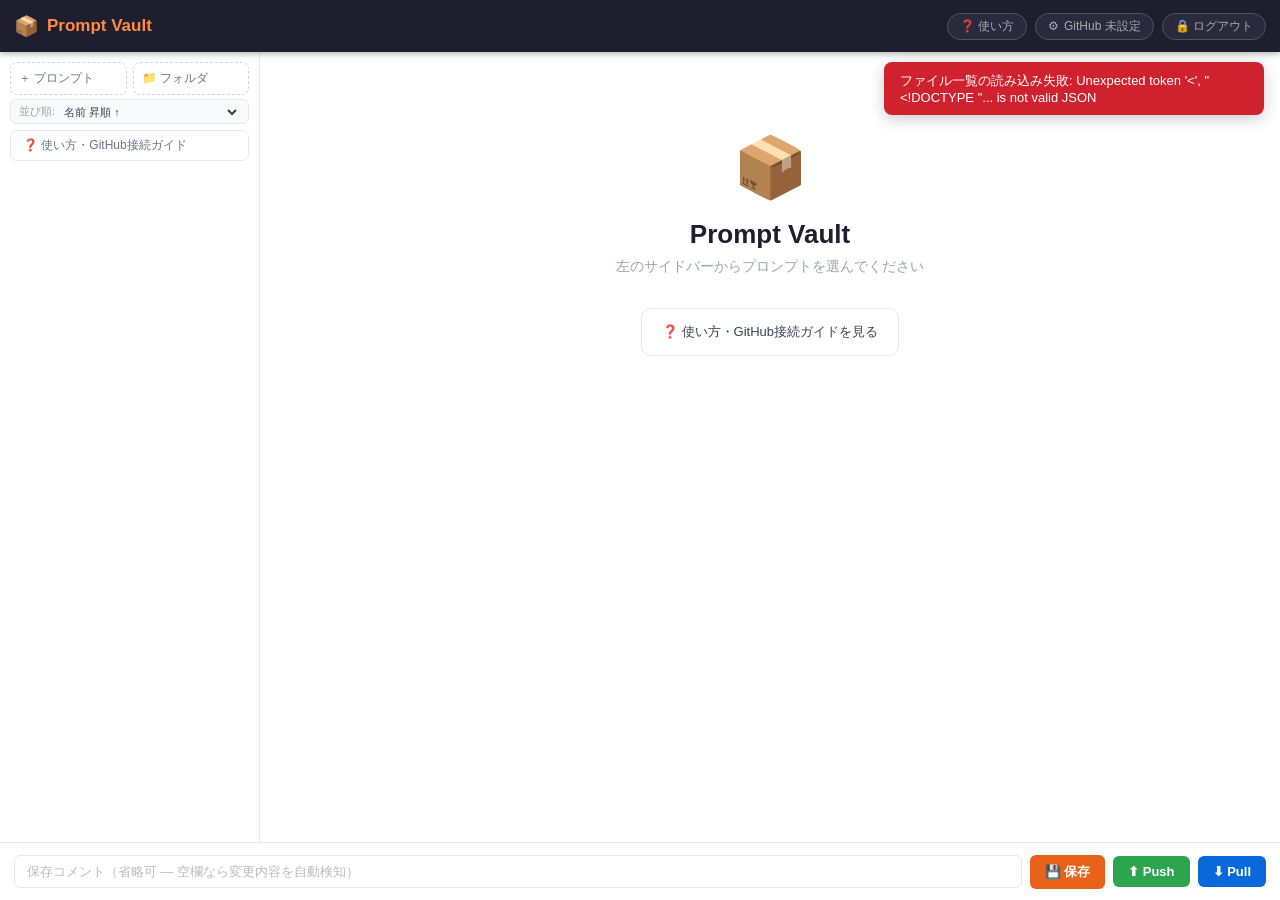
==== commit 05c35698: "feat: Prompt Vault UI改善 - 文字数・更新日時・並び順・自動コミット修正 - ファイルバーに全文字数とコードブロック内文字数を表示 - サイドバーのファイル名横に更新日時（秒まで" ====
--- a/templates/index.html
+++ b/templates/index.html
@@ -124,7 +124,10 @@
 }
 .file-row:hover { background:#f3f4f6; }
 .file-row.active { background:var(--accent2); color:var(--accent); font-weight:600; border-left-color:var(--accent); }
-.file-row .dot { width:7px; height:7px; background:var(--accent); border-radius:50%; margin-left:auto; flex-shrink:0; display:none; }
+.file-row .dot { width:7px; height:7px; background:var(--accent); border-radius:50%; flex-shrink:0; display:none; }
+.file-row-inner { flex:1; overflow:hidden; display:flex; flex-direction:column; gap:1px; }
+.file-row-name { overflow:hidden; text-overflow:ellipsis; white-space:nowrap; }
+.file-mtime { font-size:10px; color:#9ca3af; white-space:nowrap; }
 
 /* ── メイン ── */
 #main {
@@ -468,6 +471,7 @@
     <span class="fname" id="fname"></span>
     <span class="fpath" id="fpath"></span>
     <span id="unsaved">● 未保存</span>
+    <span id="char-count" style="font-size:11px;color:#9ca3af;white-space:nowrap;margin-left:6px;"></span>
     <span style="flex:1"></span>
     <button id="copy-btn" onclick="copyMarkdown()" title="Markdownをそのままコピー（LLMに貼り付け用）">📋 コピー</button>
   </div>
@@ -699,7 +703,7 @@
 
 <!-- フッター -->
 <div id="footer">
-  <input id="ci" type="text" placeholder="保存コメント（例: Q3に複数キャラ対応を追加）" onkeydown="if(event.key==='Enter') doCommit()">
+  <input id="ci" type="text" placeholder="保存コメント（省略可 — 空欄なら変更内容を自動検知）" onkeydown="if(event.key==='Enter') doCommit()">
   <button class="fbtn fbtn-save" onclick="doCommit()">💾 保存</button>
   <button class="fbtn fbtn-push" onclick="doPush()">⬆ Push</button>
   <button class="fbtn fbtn-pull" onclick="doPull()">⬇ Pull</button>
@@ -814,6 +818,27 @@
   return pathIdMap.get(path);
 }
 
+function formatMtime(ts) {
+  if (!ts) return '';
+  const d = new Date(ts * 1000);
+  const p = n => String(n).padStart(2, '0');
+  return `${d.getFullYear()}-${p(d.getMonth()+1)}-${p(d.getDate())} ${p(d.getHours())}:${p(d.getMinutes())}:${p(d.getSeconds())}`;
+}
+
+function updateCharCount() {
+  const text = document.getElementById('edit-ta').value;
+  const totalChars = text.length;
+  let codeChars = 0;
+  // バッククォート3個以上のコードブロックの中身だけを集計
+  const re = /^(`{3,})[^\n]*\n([\s\S]*?)\n\1/gm;
+  let m;
+  while ((m = re.exec(text)) !== null) {
+    codeChars += m[2].length;
+  }
+  const el = document.getElementById('char-count');
+  if (el) el.textContent = `全 ${totalChars.toLocaleString()} 字 / コード ${codeChars.toLocaleString()} 字`;
+}
+
 (async function init() {
   await refreshTree();
   await refreshGHStatus();
@@ -900,10 +925,11 @@
       row.id = id;
       row.style.paddingLeft = (22 + depth * 14) + 'px';
       const thumbUrl = imgIndexCache[node.path];
+      const mtimeStr = node.mtime ? formatMtime(node.mtime) : '';
       if (thumbUrl) {
-        row.innerHTML = `<img class="file-thumb" src="${thumbUrl}" loading="lazy"><span style="overflow:hidden;text-overflow:ellipsis;white-space:nowrap">📄 ${node.name}</span><span class="dot"></span>`;
+        row.innerHTML = `<img class="file-thumb" src="${thumbUrl}" loading="lazy"><div class="file-row-inner"><div class="file-row-name">📄 ${node.name}</div>${mtimeStr ? `<div class="file-mtime">${mtimeStr}</div>` : ''}</div><span class="dot"></span>`;
       } else {
-        row.innerHTML = '📄 ' + node.name + '<span class="dot"></span>';
+        row.innerHTML = `<div class="file-row-inner"><div class="file-row-name">📄 ${node.name}</div>${mtimeStr ? `<div class="file-mtime">${mtimeStr}</div>` : ''}</div><span class="dot"></span>`;
       }
       row.addEventListener('click', () => openFile(node.path));
       row.addEventListener('contextmenu', e => showCtxMenu(e, { type: 'file', path: node.path, name: node.name }));
@@ -932,7 +958,11 @@
 }
 
 async function refreshTree() {
-  const sort = document.getElementById('sort-sel')?.value || localStorage.getItem('pv_sort') || 'name_asc';
+  // localStorageの値をselectに反映してから読む（init()実行時はselectがまだ復元前のため）
+  const stored = localStorage.getItem('pv_sort');
+  const sel = document.getElementById('sort-sel');
+  if (stored && sel && sel.value !== stored) sel.value = stored;
+  const sort = (sel && sel.value) || stored || 'name_asc';
   try {
     const [data, info, imgIdx] = await Promise.all([
       api('/api/files?sort=' + encodeURIComponent(sort)),
@@ -971,6 +1001,7 @@
     const el = document.getElementById(pathToId(path));
     if (el) el.classList.add('active');
     document.getElementById('edit-ta').value = data.content || '';
+    updateCharCount();
     if (curTab === 'help') curTab = 'view';
     showTab(curTab);
   } catch(e) { toast('ファイルを開けませんでした: ' + e.message, 'err'); }
@@ -1256,7 +1287,8 @@
 // ═══ コードブロックコピー ═══
 function copyCodeBlock(btn) {
   const code = btn.nextElementSibling.querySelector('code');
-  const text = code.textContent;
+  // data-raw にマークダウン処理前の生テキストを保存済み
+  const text = decodeURIComponent(code.dataset.raw || '');
   navigator.clipboard.writeText(text).then(() => {
     btn.textContent = '✅ コピー完了';
     btn.classList.add('copied');
@@ -1300,9 +1332,17 @@
 
 // ═══ Markdown描画 ═══
 function renderMD(md) {
+  // コードブロックを先に抜き出してプレースホルダーに置き換える（マークダウン変換から保護）
+  const rawBlocks = [];
+  const placeholder = (i) => `\x00CB${i}\x00`;
+  md = md.replace(/````(\w*)\n([\s\S]*?)````|```(\w*)\n([\s\S]*?)```/g, (_, l4, c4, l3, c3) => {
+    const raw = (c4 !== undefined ? c4 : c3).trimEnd();
+    const i = rawBlocks.push(raw) - 1;
+    return placeholder(i);
+  });
+
   let html = md
     .replace(/&/g,'&amp;').replace(/</g,'&lt;').replace(/>/g,'&gt;')
-    .replace(/```(\w*)\n([\s\S]*?)```/g, (_,l,c) => `<div class="code-wrap"><button class="code-copy-btn" onclick="copyCodeBlock(this)">📋 コピー</button><pre><code>${c.trimEnd()}</code></pre></div>`)
     .replace(/`([^`\n]+)`/g, '<code>$1</code>')
     .replace(/^### (.+)$/gm,'<h3>$1</h3>')
     .replace(/^## (.+)$/gm,'<h2>$1</h2>')
@@ -1324,6 +1364,14 @@
     })
     .replace(/^> (.+)$/gm,'<blockquote>$1</blockquote>')
     .replace(/\n\n/g,'</p><p>').replace(/\n/g,'<br>');
+
+  // プレースホルダーをコードブロックHTMLに復元（data-rawに生テキストを保存）
+  html = html.replace(/\x00CB(\d+)\x00/g, (_, i) => {
+    const raw = rawBlocks[i];
+    const escaped = raw.replace(/&/g,'&amp;').replace(/</g,'&lt;').replace(/>/g,'&gt;');
+    return `<div class="code-wrap"><button class="code-copy-btn" onclick="copyCodeBlock(this)">📋 コピー</button><pre><code data-raw="${encodeURIComponent(raw)}">${escaped}</code></pre></div>`;
+  });
+
   document.getElementById('pane-view-md').innerHTML = '<p>' + html + '</p>';
 }
 
@@ -1331,6 +1379,7 @@
 function onEdit() {
   isDirty = true;
   document.getElementById('unsaved').style.display = 'inline';
+  updateCharCount();
 }
 document.addEventListener('keydown', async e => {
   if ((e.ctrlKey||e.metaKey) && e.key==='s') {
@@ -1353,7 +1402,7 @@
 async function doCommit() {
   if (cur && curTab==='edit' && isDirty) await saveFile();
   const msg = document.getElementById('ci').value.trim();
-  if (!msg) { toast('コメントを入力してください','err'); document.getElementById('ci').focus(); return; }
+  // msg が空の場合はサーバー側で差分から自動生成する
   try {
     const d = await api('/api/commit','POST',{message:msg});
     toast('✅ 保存しました！ ['+d.hash+'] '+d.message,'ok');
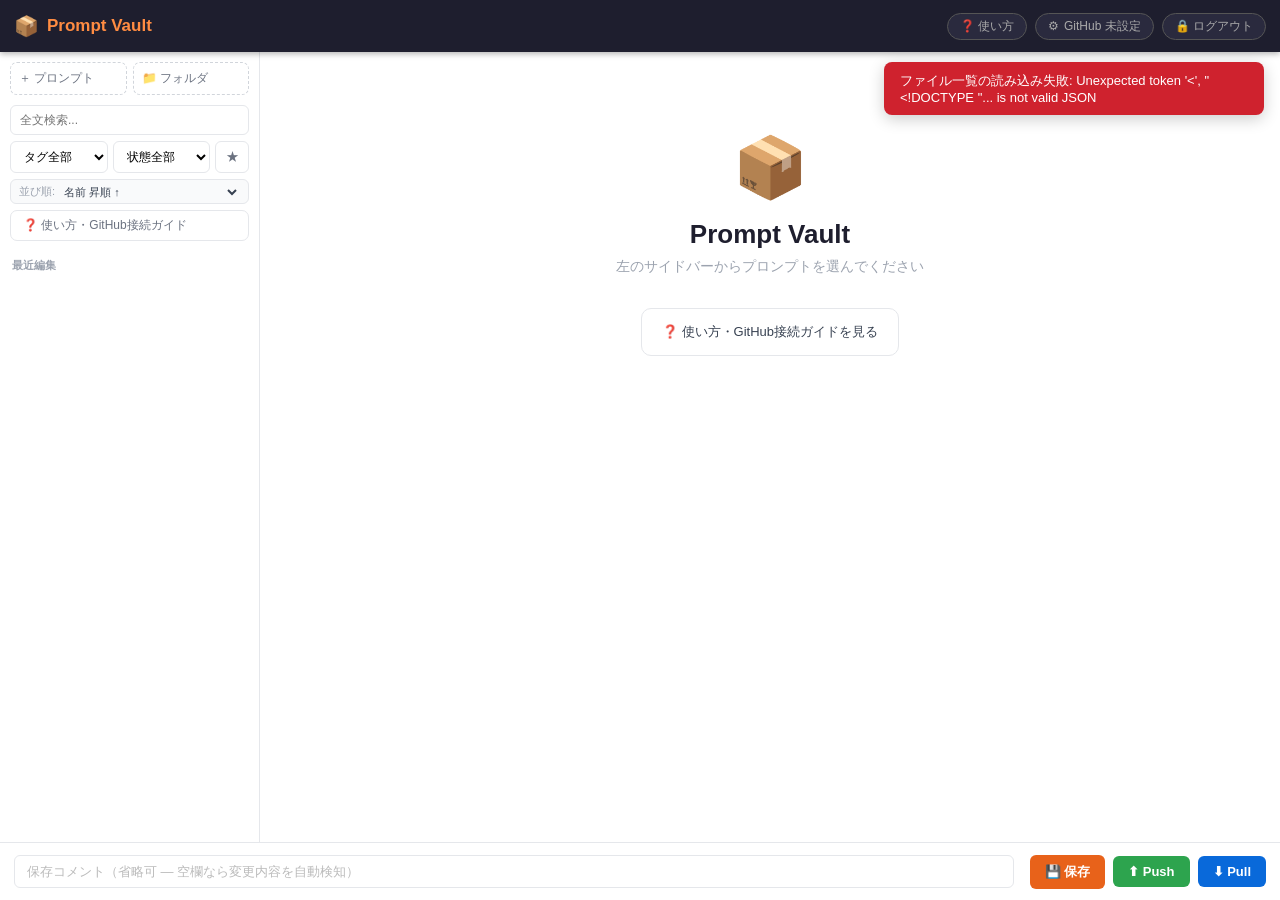
==== commit 218b57b2: "17ファイルを更新（+3148 -2342）" ====
--- a/templates/index.html
+++ b/templates/index.html
@@ -59,6 +59,36 @@
 }
 #new-btn:hover { border-color:var(--accent); color:var(--accent); background:#fff8f5; }
 #new-folder-btn:hover { border-color:#0969da; color:#0969da; background:#f0f9ff; }
+.side-search { margin:6px 10px; display:flex; flex-direction:column; gap:6px; }
+.side-search input, .side-search select {
+  width:100%; border:1px solid var(--border); border-radius:6px;
+  padding:7px 9px; font-size:12px; outline:none; background:#fff;
+}
+.side-search input:focus, .side-search select:focus { border-color:var(--accent); }
+.side-filter-row { display:grid; grid-template-columns:1fr 1fr auto; gap:5px; }
+.icon-mini {
+  border:1px solid var(--border); border-radius:6px; background:#fff; color:#6b7280;
+  width:34px; cursor:pointer; font-size:13px;
+}
+.icon-mini.active { color:#eab308; border-color:#facc15; background:#fefce8; }
+.side-section-title {
+  margin:9px 12px 4px; font-size:11px; font-weight:700; color:#9ca3af;
+  display:flex; align-items:center; justify-content:space-between;
+}
+.side-results { border-top:1px solid #f3f4f6; margin-top:4px; padding-top:4px; }
+.file-row .star {
+  width:18px; flex-shrink:0; color:#d1d5db; text-align:center; cursor:pointer;
+}
+.file-row .star.on { color:#eab308; }
+.file-badges { display:flex; gap:4px; flex-wrap:wrap; margin-top:2px; }
+.badge {
+  display:inline-flex; align-items:center; max-width:95px; padding:1px 5px;
+  border-radius:4px; font-size:10px; line-height:1.35; color:#4b5563;
+  background:#f3f4f6; overflow:hidden; text-overflow:ellipsis; white-space:nowrap;
+}
+.badge.status-draft { background:#fff7ed; color:#c2410c; }
+.badge.status-active { background:#dcfce7; color:#166534; }
+.badge.status-archived { background:#e5e7eb; color:#4b5563; }
 
 /* 右クリックメニュー */
 #ctx-menu {
@@ -127,6 +157,7 @@
 .file-row .dot { width:7px; height:7px; background:var(--accent); border-radius:50%; flex-shrink:0; display:none; }
 .file-row-inner { flex:1; overflow:hidden; display:flex; flex-direction:column; gap:1px; }
 .file-row-name { overflow:hidden; text-overflow:ellipsis; white-space:nowrap; }
+.file-summary { font-size:10px; color:#6b7280; overflow:hidden; text-overflow:ellipsis; white-space:nowrap; }
 .file-mtime { font-size:10px; color:#9ca3af; white-space:nowrap; }
 
 /* ── メイン ── */
@@ -147,6 +178,12 @@
 }
 #copy-btn:hover { border-color:var(--accent); color:var(--accent); background:var(--accent2); }
 #copy-btn.copied { border-color:#16a34a; color:#16a34a; background:#f0fdf4; }
+#share-btn {
+  padding:4px 12px; border-radius:16px; border:1px solid #d1d5db; background:#f9fafb;
+  font-size:12px; color:#374151; cursor:pointer; display:flex; align-items:center; gap:5px;
+  white-space:nowrap; transition:all .15s;
+}
+#share-btn:hover { border-color:#0969da; color:#0969da; background:#f0f9ff; }
 #tabs { display:none; background:#fff; border-bottom:1px solid var(--border); padding:0 18px; }
 .tab {
   display:inline-flex; align-items:center; gap:4px;
@@ -156,6 +193,20 @@
 .tab:hover { color:var(--accent); }
 .tab.active { color:var(--accent); border-bottom-color:var(--accent); font-weight:600; }
 #content { flex:1; overflow-y:auto; padding:20px; }
+.meta-bar {
+  display:none; align-items:center; gap:6px; padding:8px 18px;
+  border-bottom:1px solid var(--border); background:#fafafa;
+}
+.meta-bar input, .meta-bar select {
+  border:1px solid var(--border); border-radius:6px; padding:6px 8px;
+  font-size:12px; background:#fff; outline:none;
+}
+.meta-bar input:focus, .meta-bar select:focus { border-color:var(--accent); }
+.meta-star {
+  border:1px solid var(--border); background:#fff; border-radius:6px;
+  width:34px; height:30px; cursor:pointer; color:#9ca3af;
+}
+.meta-star.on { color:#eab308; border-color:#facc15; background:#fefce8; }
 
 /* ── ウェルカム ── */
 #pane-welcome { text-align:center; padding:60px 20px; }
@@ -189,6 +240,13 @@
 }
 .code-wrap:hover .code-copy-btn { opacity:1; }
 .code-copy-btn.copied { border-color:#16a34a; color:#16a34a; background:#f0fdf4; }
+.code-char-count {
+  position:absolute; top:7px; left:10px;
+  font-size:10px; color:#9ca3af; background:#f6f8fa;
+  padding:3px 8px; border-radius:4px; border:1px solid #e5e7eb;
+  opacity:0; transition:opacity .15s; user-select:none; pointer-events:none;
+}
+.code-wrap:hover .code-char-count { opacity:1; }
 #pane-view blockquote { border-left:3px solid var(--accent); padding:4px 12px; color:#6b7280; margin:12px 0; }
 #pane-view table { border-collapse:collapse; width:100%; margin:12px 0; }
 #pane-view th { background:#f3f4f6; padding:8px 12px; border:1px solid var(--border); font-size:13px; }
@@ -233,13 +291,27 @@
 }
 #lightbox img { max-width:90vw; max-height:90vh; border-radius:6px; }
 /* ── 編集 ── */
+#edit-tools { display:flex; align-items:center; gap:6px; margin-bottom:8px; }
+.edit-tool-btn {
+  padding:6px 10px; border:1px solid var(--border); border-radius:6px;
+  background:#fff; color:#374151; cursor:pointer; font-size:12px;
+}
+.edit-tool-btn:hover { border-color:var(--accent); color:var(--accent); background:var(--accent2); }
+#edit-wrap { display:grid; grid-template-columns:minmax(0,1fr) minmax(280px,42%); gap:12px; height:calc(100vh - var(--header) - var(--footer) - 52px - 44px - 56px); }
 #edit-ta {
-  width:100%; height:calc(100vh - var(--header) - var(--footer) - 52px - 40px - 20px);
+  width:100%; height:100%;
   font-family:Consolas,'Cascadia Code',monospace; font-size:13px; line-height:1.7;
   border:1.5px solid var(--border); border-radius:8px; padding:14px;
   resize:none; outline:none; background:#fafafa;
 }
 #edit-ta:focus { border-color:var(--accent); background:#fff; }
+#edit-preview {
+  height:100%; overflow:auto; border:1.5px solid var(--border); border-radius:8px;
+  padding:14px; background:#fff; line-height:1.75;
+}
+#edit-preview h1 { font-size:20px; border-bottom:1px solid var(--border); padding-bottom:6px; margin-bottom:12px; }
+#edit-preview h2 { font-size:16px; margin:18px 0 7px; }
+#edit-preview pre { background:#f6f8fa; border:1px solid #d1d5db; padding:12px; border-radius:8px; overflow:auto; }
 
 /* ── 履歴 ── */
 .h-item { display:flex; align-items:flex-start; gap:10px; padding:12px 0; border-bottom:1px solid #f3f4f6; }
@@ -339,6 +411,7 @@
 .fbtn-push:hover { background:#218838; }
 .fbtn-pull { background:#0969da; color:#fff; }
 .fbtn-pull:hover { background:#075bb5; }
+#git-summary { font-size:11px; color:#6b7280; white-space:nowrap; max-width:280px; overflow:hidden; text-overflow:ellipsis; }
 
 /* ── ダイアログ ── */
 dialog { border:none; border-radius:12px; padding:0; box-shadow:0 10px 40px rgba(0,0,0,.25); max-width:480px; width:95vw; }
@@ -400,6 +473,9 @@
   /* コンテンツパディング縮小 */
   #content { padding:12px; }
   #pane-view { max-width:100%; }
+  #edit-wrap { grid-template-columns:1fr; height:auto; }
+  #edit-ta { height:52vh; }
+  #edit-preview { height:auto; min-height:240px; }
   /* 差分テーブルをモバイルでは折りたたむ */
   .diff-sbs { table-layout:auto; }
   .diff-sbs colgroup col:nth-child(1),
@@ -440,6 +516,14 @@
     <button id="new-btn" onclick="dlgNew.showModal()">＋ プロンプト</button>
     <button id="new-folder-btn" onclick="showMkdirDlg()">📁 フォルダ</button>
   </div>
+  <div class="side-search">
+    <input id="search-q" type="search" placeholder="全文検索..." oninput="onSearchInput()">
+    <div class="side-filter-row">
+      <select id="search-tag" onchange="onSearchInput()"><option value="">タグ全部</option></select>
+      <select id="search-status" onchange="onSearchInput()"><option value="">状態全部</option></select>
+      <button class="icon-mini" id="search-fav" onclick="toggleFavoriteFilter()" title="お気に入りだけ">★</button>
+    </div>
+  </div>
   <div class="side-sort">
     <label>並び順:</label>
     <select id="sort-sel" onchange="onSortChange()">
@@ -449,6 +533,9 @@
     </select>
   </div>
   <button id="help-side-btn" onclick="showHelp()">❓ 使い方・GitHub接続ガイド</button>
+  <div class="side-section-title" id="recent-title">最近編集</div>
+  <div id="recent-list"></div>
+  <div class="side-results" id="search-results" style="display:none"></div>
   <div id="drop-root">📂 ここにドロップ → ルートへ移動</div>
   <div id="tree"></div>
 </div>
@@ -474,12 +561,22 @@
     <span id="char-count" style="font-size:11px;color:#9ca3af;white-space:nowrap;margin-left:6px;"></span>
     <span style="flex:1"></span>
     <button id="copy-btn" onclick="copyMarkdown()" title="Markdownをそのままコピー（LLMに貼り付け用）">📋 コピー</button>
+    <button id="share-btn" onclick="openShareDlg()" title="共有リンクを発行">🔗 共有</button>
   </div>
   <div id="tabs">
     <div class="tab active" id="tab-view"  onclick="showTab('view')">👁 表示</div>
     <div class="tab"        id="tab-edit"  onclick="showTab('edit')">✏️ 編集</div>
     <div class="tab"        id="tab-hist"  onclick="showTab('hist')">🕐 履歴</div>
     <div class="tab"        id="tab-diff"  onclick="showTab('diff')">± 差分</div>
+  </div>
+  <div class="meta-bar" id="meta-bar">
+    <button class="meta-star" id="meta-fav" onclick="toggleCurrentFavorite()" title="お気に入り">★</button>
+    <select id="meta-status" onchange="saveCurrentMeta()">
+      <option value="draft">下書き</option>
+      <option value="active">使用中</option>
+      <option value="archived">保管</option>
+    </select>
+    <input id="meta-tags" type="text" placeholder="タグ（カンマ区切り）" onchange="saveCurrentMeta()" onkeydown="if(event.key==='Enter'){this.blur()}">
   </div>
   <div id="content">
 
@@ -512,7 +609,15 @@
 
     <!-- 編集 -->
     <div id="pane-edit" style="display:none">
-      <textarea id="edit-ta" spellcheck="false" oninput="onEdit()"></textarea>
+      <div id="edit-tools">
+        <button class="edit-tool-btn" onclick="copyMarkdown()">📋 コピー</button>
+        <button class="edit-tool-btn" onclick="refreshEditPreview()">👁 プレビュー更新</button>
+        <button class="edit-tool-btn" onclick="showWorkingDiff()">± 未保存差分</button>
+      </div>
+      <div id="edit-wrap">
+        <textarea id="edit-ta" spellcheck="false" oninput="onEdit()"></textarea>
+        <div id="edit-preview"></div>
+      </div>
     </div>
 
     <!-- 履歴 -->
@@ -704,12 +809,47 @@
 <!-- フッター -->
 <div id="footer">
   <input id="ci" type="text" placeholder="保存コメント（省略可 — 空欄なら変更内容を自動検知）" onkeydown="if(event.key==='Enter') doCommit()">
+  <span id="git-summary"></span>
   <button class="fbtn fbtn-save" onclick="doCommit()">💾 保存</button>
   <button class="fbtn fbtn-push" onclick="doPush()">⬆ Push</button>
   <button class="fbtn fbtn-pull" onclick="doPull()">⬇ Pull</button>
 </div>
 
 <div id="toast-box"></div>
+
+<!-- ダイアログ: 共有リンク -->
+<dialog id="dlgShare">
+  <div class="dlg-hdr">
+    <span>🔗</span><span class="dlg-title">共有リンク</span>
+    <button class="dlg-close" onclick="dlgShare.close()">✕</button>
+  </div>
+  <div class="dlg-body">
+    <div id="share-loading" style="color:#9ca3af;font-size:13px;padding:8px 0;">読み込み中...</div>
+    <div id="share-active" style="display:none">
+      <p style="font-size:13px;color:#374151;margin-bottom:10px;">
+        このリンクを知っている人は<strong>パスワードなし</strong>でプロンプトを閲覧できます。
+      </p>
+      <label class="lbl">共有URL</label>
+      <div class="inp-row">
+        <input class="inp" id="share-url-input" readonly style="font-size:12px;color:#374151;">
+        <button class="btn-sec" id="share-copy-btn" onclick="copyShareUrl()" style="white-space:nowrap;">📋 コピー</button>
+      </div>
+      <p style="font-size:11px;color:#9ca3af;margin-top:6px;">QRコードや直接URLを送ることでシェアできます。</p>
+      <div style="margin-top:14px;padding-top:14px;border-top:1px solid var(--border);">
+        <button class="btn-sec" onclick="revokeShare()" style="font-size:12px;color:#dc2626;border-color:#fca5a5;">
+          🗑 共有を停止する
+        </button>
+      </div>
+    </div>
+    <div id="share-none" style="display:none">
+      <p style="font-size:13px;color:#374151;margin-bottom:14px;">
+        まだ共有リンクが発行されていません。<br>
+        発行すると、リンクを知っている人が<strong>パスワードなし</strong>で閲覧できます。
+      </p>
+      <button class="btn-main" onclick="createShare()">🔗 共有リンクを発行</button>
+    </div>
+  </div>
+</dialog>
 
 <!-- ダイアログ: フォルダ作成 -->
 <dialog id="dlgMkdir">
@@ -755,14 +895,8 @@
     <label class="lbl">リポジトリURL</label>
     <input class="inp" id="gh-url" type="text" placeholder="https://github.com/ユーザー名/リポジトリ名">
     <div class="hint">例: https://github.com/henachoko-se/Prompt-Vault</div>
-    <label class="lbl">Personal Access Token (PAT)</label>
-    <div class="inp-row">
-      <input class="inp" id="gh-tok" type="password" placeholder="ghp_xxxxxxxxxxxx">
-      <button class="btn-sec" onclick="togglePW()" style="white-space:nowrap;">表示</button>
-    </div>
-    <div class="hint">
-      取得方法は「❓ 使い方」→「GitHub に接続する手順」を参照<br>
-      <span id="gh-tok-status" style="color:#2da44e;font-weight:600;"></span>
+    <div class="hint" id="gh-token-note">
+      Cloud Run の認証トークンは Google Cloud Secret Manager の <code>prompt-vault-github-token</code> で管理します。
     </div>
   </div>
   <div class="dlg-foot">
@@ -784,6 +918,24 @@
     <input class="inp" id="new-folder-txt" type="text" placeholder="例: character_goods  または  キャラグッズ" oninput="if(this.value) document.getElementById('new-folder').value=''">
     <label class="lbl">ファイル名 <span style="font-weight:400;color:#9ca3af;">（.md は自動で付きます・日本語OK）</span></label>
     <input class="inp" id="new-name" type="text" placeholder="例: step1_v2  または  ステップ1改">
+    <label class="lbl">タイトル <span style="font-weight:400;color:#9ca3af;">（空欄ならファイル名）</span></label>
+    <input class="inp" id="new-title" type="text" placeholder="例: 記事作成プロンプト Vol.100">
+    <label class="lbl">テンプレート</label>
+    <select class="inp" id="new-template">
+      <option value="blank">空のプロンプト</option>
+      <option value="article">記事作成</option>
+      <option value="threads">Threads投稿</option>
+      <option value="image">画像生成</option>
+      <option value="tool">ツール/手順化</option>
+    </select>
+    <label class="lbl">タグ <span style="font-weight:400;color:#9ca3af;">（カンマ区切り）</span></label>
+    <input class="inp" id="new-tags" type="text" placeholder="例: 記事作成, Threads">
+    <label class="lbl">状態</label>
+    <select class="inp" id="new-status">
+      <option value="draft">下書き</option>
+      <option value="active">使用中</option>
+      <option value="archived">保管</option>
+    </select>
   </div>
   <div class="dlg-foot">
     <button class="btn-sec" onclick="dlgNew.close()">キャンセル</button>
@@ -808,8 +960,12 @@
 
 <script>
 let cur = null, curTab = 'view', isDirty = false;
+let originalContent = '';
 let histLoadedFor = null; // どのファイルの履歴がドロップダウンに入っているか
 const pathIdMap = new Map(); // path → DOM安全なID（日本語対応）
+let metaCache = {};
+let favoriteFilter = false;
+let searchTimer = null;
 
 function pathToId(path) {
   if (!pathIdMap.has(path)) {
@@ -841,6 +997,8 @@
 
 (async function init() {
   await refreshTree();
+  await refreshRecent();
+  await refreshTagFilters();
   await refreshGHStatus();
   await refreshStatus();
 })();
@@ -926,11 +1084,19 @@
       row.style.paddingLeft = (22 + depth * 14) + 'px';
       const thumbUrl = imgIndexCache[node.path];
       const mtimeStr = node.mtime ? formatMtime(node.mtime) : '';
+      const summaryStr = node.summary ? esc(node.summary) : '';
+      const badges = renderBadges(node);
+      const innerRows = `
+        <div class="file-row-name">📄 ${node.name}</div>
+        ${summaryStr ? `<div class="file-summary">${summaryStr}</div>` : ''}
+        ${badges}
+        ${mtimeStr   ? `<div class="file-mtime">${mtimeStr}</div>`   : ''}`;
       if (thumbUrl) {
-        row.innerHTML = `<img class="file-thumb" src="${thumbUrl}" loading="lazy"><div class="file-row-inner"><div class="file-row-name">📄 ${node.name}</div>${mtimeStr ? `<div class="file-mtime">${mtimeStr}</div>` : ''}</div><span class="dot"></span>`;
+        row.innerHTML = `<span class="star ${node.favorite ? 'on' : ''}" title="お気に入り">★</span><img class="file-thumb" src="${thumbUrl}" loading="lazy"><div class="file-row-inner">${innerRows}</div><span class="dot"></span>`;
       } else {
-        row.innerHTML = `<div class="file-row-inner"><div class="file-row-name">📄 ${node.name}</div>${mtimeStr ? `<div class="file-mtime">${mtimeStr}</div>` : ''}</div><span class="dot"></span>`;
+        row.innerHTML = `<span class="star ${node.favorite ? 'on' : ''}" title="お気に入り">★</span><div class="file-row-inner">${innerRows}</div><span class="dot"></span>`;
       }
+      row.querySelector('.star').addEventListener('click', e => { e.stopPropagation(); toggleFavorite(node.path); });
       row.addEventListener('click', () => openFile(node.path));
       row.addEventListener('contextmenu', e => showCtxMenu(e, { type: 'file', path: node.path, name: node.name }));
       // ドラッグ（ファイルを別フォルダへ）
@@ -941,6 +1107,31 @@
   });
 }
 
+function renderBadges(item) {
+  const status = item.status || '';
+  const statusLabel = { draft:'下書き', active:'使用中', archived:'保管' }[status] || status;
+  const tags = Array.isArray(item.tags) ? item.tags : [];
+  const bits = [];
+  if (status) bits.push(`<span class="badge status-${esc(status)}">${esc(statusLabel)}</span>`);
+  tags.slice(0, 3).forEach(t => bits.push(`<span class="badge">#${esc(t)}</span>`));
+  return bits.length ? `<div class="file-badges">${bits.join('')}</div>` : '';
+}
+
+function renderCompactFileList(files, emptyText) {
+  if (!files.length) return `<div style="color:#9ca3af;font-size:12px;padding:8px 12px;">${emptyText}</div>`;
+  return files.map(f => `
+    <div class="file-row" onclick="openFile('${escAttr(f.path)}')" style="padding-left:14px">
+      <span class="star ${f.favorite ? 'on' : ''}" onclick="event.stopPropagation();toggleFavorite('${escAttr(f.path)}')" title="お気に入り">★</span>
+      <div class="file-row-inner">
+        <div class="file-row-name">📄 ${esc(f.name)}</div>
+        ${f.summary ? `<div class="file-summary">${esc(f.summary)}</div>` : ''}
+        ${f.excerpt ? `<div class="file-summary">${esc(f.excerpt)}</div>` : ''}
+        ${renderBadges(f)}
+        ${f.mtime ? `<div class="file-mtime">${formatMtime(f.mtime)}</div>` : ''}
+      </div>
+    </div>`).join('');
+}
+
 function collectFolderPaths(nodes, depth, result) {
   nodes.forEach(n => {
     if (n.type === 'folder') {
@@ -964,13 +1155,15 @@
   if (stored && sel && sel.value !== stored) sel.value = stored;
   const sort = (sel && sel.value) || stored || 'name_asc';
   try {
-    const [data, info, imgIdx] = await Promise.all([
+    const [data, info, imgIdx, meta] = await Promise.all([
       api('/api/files?sort=' + encodeURIComponent(sort)),
       api('/api/folder-info'),
       api('/api/images/index'),
+      api('/api/meta'),
     ]);
     folderInfoCache = info;
     imgIndexCache   = imgIdx;
+    metaCache       = meta;
     const tree = document.getElementById('tree');
     tree.innerHTML = '';
     pathIdMap.clear();
@@ -982,7 +1175,63 @@
       opt.value = f.path; opt.textContent = f.label;
       folderSel.appendChild(opt);
     });
+    await refreshTagFilters();
   } catch(e) { toast('ファイル一覧の読み込み失敗: ' + e.message, 'err'); }
+}
+
+async function refreshRecent() {
+  try {
+    const d = await api('/api/recent?limit=5');
+    document.getElementById('recent-list').innerHTML = renderCompactFileList(d.files || [], '最近編集したファイルはまだありません');
+  } catch(e) {}
+}
+
+async function refreshTagFilters() {
+  try {
+    const d = await api('/api/tags');
+    const tagSel = document.getElementById('search-tag');
+    const statusSel = document.getElementById('search-status');
+    const keepTag = tagSel.value, keepStatus = statusSel.value;
+    tagSel.innerHTML = '<option value="">タグ全部</option>' + (d.tags || []).map(t => `<option value="${esc(t)}">#${esc(t)}</option>`).join('');
+    statusSel.innerHTML = '<option value="">状態全部</option>' + (d.statuses || []).map(s => `<option value="${esc(s)}">${esc({draft:'下書き',active:'使用中',archived:'保管'}[s] || s)}</option>`).join('');
+    tagSel.value = keepTag;
+    statusSel.value = keepStatus;
+  } catch(e) {}
+}
+
+function onSearchInput() {
+  clearTimeout(searchTimer);
+  searchTimer = setTimeout(runSearch, 180);
+}
+
+function toggleFavoriteFilter() {
+  favoriteFilter = !favoriteFilter;
+  document.getElementById('search-fav').classList.toggle('active', favoriteFilter);
+  runSearch();
+}
+
+async function runSearch() {
+  const q = document.getElementById('search-q').value.trim();
+  const tag = document.getElementById('search-tag').value;
+  const status = document.getElementById('search-status').value;
+  const searching = q || tag || status || favoriteFilter;
+  document.getElementById('tree').style.display = searching ? 'none' : '';
+  document.getElementById('recent-title').style.display = searching ? 'none' : '';
+  document.getElementById('recent-list').style.display = searching ? 'none' : '';
+  const box = document.getElementById('search-results');
+  box.style.display = searching ? 'block' : 'none';
+  if (!searching) return;
+  box.innerHTML = '<div style="color:#9ca3af;font-size:12px;padding:8px 12px;">検索中...</div>';
+  try {
+    const url = '/api/search?q=' + encodeURIComponent(q) +
+      '&tag=' + encodeURIComponent(tag) +
+      '&status=' + encodeURIComponent(status) +
+      '&favorite=' + (favoriteFilter ? '1' : '0');
+    const d = await api(url);
+    box.innerHTML = `<div class="side-section-title">検索結果 ${d.results.length}件</div>` + renderCompactFileList(d.results || [], '見つかりませんでした');
+  } catch(e) {
+    box.innerHTML = '<div style="color:#dc2626;font-size:12px;padding:8px 12px;">検索失敗: '+esc(e.message)+'</div>';
+  }
 }
 
 // ═══ ファイルを開く ═══
@@ -991,20 +1240,75 @@
   try {
     const data = await api('/api/content?path=' + encodeURIComponent(path));
     cur = path; isDirty = false;
+    originalContent = data.content || '';
     const parts = path.split('/');
     document.getElementById('fname').textContent = parts[parts.length-1];
     document.getElementById('fpath').textContent = parts.length > 1 ? parts.slice(0,-1).join('/') + '/' : '';
     document.getElementById('file-bar').style.display = 'flex';
     document.getElementById('tabs').style.display = 'flex';
+    document.getElementById('meta-bar').style.display = 'flex';
     document.getElementById('unsaved').style.display = 'none';
     document.querySelectorAll('.file-row').forEach(r => r.classList.remove('active'));
     const el = document.getElementById(pathToId(path));
     if (el) el.classList.add('active');
     document.getElementById('edit-ta').value = data.content || '';
+    syncMetaBar();
     updateCharCount();
+    refreshEditPreview();
     if (curTab === 'help') curTab = 'view';
     showTab(curTab);
   } catch(e) { toast('ファイルを開けませんでした: ' + e.message, 'err'); }
+}
+
+function currentMeta() {
+  return Object.assign({ favorite:false, tags:[], status:'active' }, metaCache[cur] || {});
+}
+
+function syncMetaBar() {
+  if (!cur) return;
+  const meta = currentMeta();
+  document.getElementById('meta-fav').classList.toggle('on', !!meta.favorite);
+  document.getElementById('meta-status').value = meta.status || 'active';
+  document.getElementById('meta-tags').value = (meta.tags || []).join(', ');
+}
+
+function readMetaBar() {
+  return {
+    path: cur,
+    favorite: document.getElementById('meta-fav').classList.contains('on'),
+    status: document.getElementById('meta-status').value || 'active',
+    tags: document.getElementById('meta-tags').value.split(',').map(s => s.trim()).filter(Boolean),
+  };
+}
+
+async function saveCurrentMeta() {
+  if (!cur) return;
+  try {
+    const d = await api('/api/meta', 'POST', readMetaBar());
+    metaCache[cur] = d.meta;
+    await refreshTree();
+    await refreshRecent();
+    await runSearch();
+    toast('分類を更新しました', 'ok');
+  } catch(e) { toast('分類の保存失敗: ' + e.message, 'err'); }
+}
+
+async function toggleCurrentFavorite() {
+  document.getElementById('meta-fav').classList.toggle('on');
+  await saveCurrentMeta();
+}
+
+async function toggleFavorite(path) {
+  try {
+    const meta = Object.assign({ favorite:false, tags:[], status:'active' }, metaCache[path] || {});
+    meta.favorite = !meta.favorite;
+    const d = await api('/api/meta', 'POST', Object.assign({ path }, meta));
+    metaCache[path] = d.meta;
+    if (cur === path) syncMetaBar();
+    await refreshTree();
+    await refreshRecent();
+    await runSearch();
+  } catch(e) { toast('お気に入り更新失敗: ' + e.message, 'err'); }
 }
 
 // ═══ タブ切り替え ═══
@@ -1022,6 +1326,7 @@
   }
   document.getElementById('pane-' + tab).style.display = 'block';
   if (tab === 'view') { renderMD(document.getElementById('edit-ta').value); loadImgGallery(); }
+  if (tab === 'edit') refreshEditPreview();
   if (tab === 'hist') loadHist();
   if (tab === 'diff') loadDiff();
 }
@@ -1238,6 +1543,7 @@
       cur = null;
       document.getElementById('file-bar').style.display = 'none';
       document.getElementById('tabs').style.display = 'none';
+      document.getElementById('meta-bar').style.display = 'none';
       document.getElementById('pane-welcome').style.display = 'block';
     }
     await refreshTree();
@@ -1321,9 +1627,66 @@
   }
 }
 
+// ═══ 共有リンク ═══
+async function openShareDlg() {
+  if (!cur) return;
+  dlgShare.showModal();
+  document.getElementById('share-loading').style.display = 'block';
+  document.getElementById('share-active').style.display = 'none';
+  document.getElementById('share-none').style.display = 'none';
+  try {
+    const d = await api('/api/share/info?path=' + encodeURIComponent(cur));
+    document.getElementById('share-loading').style.display = 'none';
+    if (d.token) {
+      const url = location.origin + '/share/' + d.token;
+      document.getElementById('share-url-input').value = url;
+      document.getElementById('share-active').style.display = 'block';
+    } else {
+      document.getElementById('share-none').style.display = 'block';
+    }
+  } catch(e) {
+    document.getElementById('share-loading').textContent = '取得失敗: ' + e.message;
+  }
+}
+
+async function createShare() {
+  if (!cur) return;
+  const d = await api('/api/share', 'POST', { path: cur });
+  if (d.ok) {
+    const url = location.origin + '/share/' + d.token;
+    document.getElementById('share-url-input').value = url;
+    document.getElementById('share-none').style.display = 'none';
+    document.getElementById('share-active').style.display = 'block';
+    toast('共有リンクを発行しました', 'ok');
+  } else {
+    toast(d.error || '発行に失敗しました', 'err');
+  }
+}
+
+async function revokeShare() {
+  const url = document.getElementById('share-url-input').value;
+  const token = url.split('/share/')[1];
+  if (!token || !confirm('共有を停止しますか？\nリンクを知っている人がアクセスできなくなります。')) return;
+  const d = await api('/api/share', 'DELETE', { token });
+  if (d.ok) {
+    document.getElementById('share-active').style.display = 'none';
+    document.getElementById('share-none').style.display = 'block';
+    toast('共有を停止しました', 'info');
+  }
+}
+
+async function copyShareUrl() {
+  const url = document.getElementById('share-url-input').value;
+  await navigator.clipboard.writeText(url);
+  const btn = document.getElementById('share-copy-btn');
+  btn.textContent = '✅ コピー済み';
+  setTimeout(() => { btn.textContent = '📋 コピー'; }, 2000);
+}
+
 function showHelp() {
   document.getElementById('file-bar').style.display = 'none';
   document.getElementById('tabs').style.display = 'none';
+  document.getElementById('meta-bar').style.display = 'none';
   ['welcome','view','edit','hist','diff'].forEach(p =>
     document.getElementById('pane-'+p).style.display = 'none'
   );
@@ -1331,7 +1694,7 @@
 }
 
 // ═══ Markdown描画 ═══
-function renderMD(md) {
+function renderMD(md, targetId='pane-view-md') {
   // コードブロックを先に抜き出してプレースホルダーに置き換える（マークダウン変換から保護）
   const rawBlocks = [];
   const placeholder = (i) => `\x00CB${i}\x00`;
@@ -1369,10 +1732,11 @@
   html = html.replace(/\x00CB(\d+)\x00/g, (_, i) => {
     const raw = rawBlocks[i];
     const escaped = raw.replace(/&/g,'&amp;').replace(/</g,'&lt;').replace(/>/g,'&gt;');
-    return `<div class="code-wrap"><button class="code-copy-btn" onclick="copyCodeBlock(this)">📋 コピー</button><pre><code data-raw="${encodeURIComponent(raw)}">${escaped}</code></pre></div>`;
+    const charCount = raw.length.toLocaleString('ja-JP');
+    return `<div class="code-wrap"><span class="code-char-count">${charCount} 字</span><button class="code-copy-btn" onclick="copyCodeBlock(this)">📋 コピー</button><pre><code data-raw="${encodeURIComponent(raw)}">${escaped}</code></pre></div>`;
   });
 
-  document.getElementById('pane-view-md').innerHTML = '<p>' + html + '</p>';
+  document.getElementById(targetId).innerHTML = '<p>' + html + '</p>';
 }
 
 // ═══ 編集 ═══
@@ -1380,6 +1744,39 @@
   isDirty = true;
   document.getElementById('unsaved').style.display = 'inline';
   updateCharCount();
+  refreshEditPreview();
+}
+
+function refreshEditPreview() {
+  const preview = document.getElementById('edit-preview');
+  if (!preview) return;
+  renderMD(document.getElementById('edit-ta').value, 'edit-preview');
+}
+
+function buildSimpleDiff(oldText, newText) {
+  const oldLines = oldText.split('\n');
+  const newLines = newText.split('\n');
+  const max = Math.max(oldLines.length, newLines.length);
+  const rows = [];
+  for (let i = 0; i < max; i++) {
+    const left = oldLines[i], right = newLines[i];
+    if (left === right) {
+      rows.push(`<tr><td class="ds-ctx">${esc(left || '')}</td><td class="ds-div"></td><td class="ds-ctx">${esc(right || '')}</td></tr>`);
+    } else {
+      rows.push(`<tr><td class="${left === undefined ? 'ds-empty' : 'ds-del-left'}">${left === undefined ? '' : esc(left)}</td><td class="ds-div"></td><td class="${right === undefined ? 'ds-empty' : 'ds-add-right'}">${right === undefined ? '' : esc(right)}</td></tr>`);
+    }
+  }
+  return `<div class="diff-hdr">未保存差分: 開いた時点 → 編集中</div><table class="diff-sbs"><tbody>${rows.join('')}</tbody></table>`;
+}
+
+function showWorkingDiff() {
+  if (!cur) return;
+  const text = document.getElementById('edit-ta').value;
+  curTab = 'diff';
+  ['welcome','view','edit','hist','diff','help'].forEach(p => document.getElementById('pane-'+p).style.display = 'none');
+  ['view','edit','hist','diff'].forEach(t => document.getElementById('tab-'+t).classList.toggle('active', t === 'diff'));
+  document.getElementById('pane-diff').style.display = 'block';
+  document.getElementById('diff-out').innerHTML = buildSimpleDiff(originalContent, text);
 }
 document.addEventListener('keydown', async e => {
   if ((e.ctrlKey||e.metaKey) && e.key==='s') {
@@ -1390,11 +1787,14 @@
 });
 async function saveFile() {
   try {
-    await api('/api/content','POST',{path:cur, content:document.getElementById('edit-ta').value});
+    const content = document.getElementById('edit-ta').value;
+    await api('/api/content','POST',{path:cur, content});
+    originalContent = content;
     isDirty = false;
     document.getElementById('unsaved').style.display = 'none';
     toast('ファイルを保存しました（Ctrl+S）', 'ok');
     await refreshStatus();
+    await refreshRecent();
   } catch(e) { toast('保存失敗: '+e.message,'err'); }
 }
 
@@ -1408,6 +1808,8 @@
     toast('✅ 保存しました！ ['+d.hash+'] '+d.message,'ok');
     document.getElementById('ci').value = '';
     await refreshStatus();
+    await refreshTree();
+    await refreshRecent();
     if (curTab==='hist') loadHist();
   } catch(e) { toast(e.message,'err'); }
 }
@@ -1418,6 +1820,12 @@
     const d = await api('/api/status');
     document.getElementById('hdr-changes').textContent =
       d.changes.length > 0 ? '● '+d.changes.length+'件の未コミット変更' : '';
+    const sync = [];
+    if (d.ahead) sync.push(`未Push ${d.ahead}`);
+    if (d.behind) sync.push(`未Pull ${d.behind}`);
+    document.getElementById('git-summary').textContent =
+      d.changes.length ? `${d.changes.length}件の変更: ${d.details.slice(0,2).map(x => x.label + ' ' + x.path).join(' / ')}${d.details.length > 2 ? '...' : ''}` :
+      (sync.length ? sync.join(' / ') : (d.branch ? `Git: ${d.branch}` : ''));
   } catch(e){}
 }
 
@@ -1589,11 +1997,17 @@
   const folderTxt = document.getElementById('new-folder-txt').value.trim();
   const folder = folderTxt || document.getElementById('new-folder').value;
   const name = document.getElementById('new-name').value.trim();
+  const title = document.getElementById('new-title').value.trim();
+  const template = document.getElementById('new-template').value;
+  const tags = document.getElementById('new-tags').value.split(',').map(s => s.trim()).filter(Boolean);
+  const status = document.getElementById('new-status').value;
   if(!name){toast('ファイル名を入力してください','err');return;}
   try {
-    const d=await api('/api/new','POST',{folder,name});
+    const d=await api('/api/new','POST',{folder,name,title,template,tags,status});
     dlgNew.close();
     document.getElementById('new-name').value='';
+    document.getElementById('new-title').value='';
+    document.getElementById('new-tags').value='';
     document.getElementById('new-folder-txt').value='';
     await refreshTree();
     await openFile(d.path);
@@ -1622,17 +2036,15 @@
   try{
     const d=await api('/api/github/config');
     document.getElementById('gh-url').value=d.github_url||'';
-    document.getElementById('gh-tok').value='';
-    document.getElementById('gh-tok').placeholder=d.has_token?'（設定済み — 変更する場合のみ入力）':'ghp_xxxxxxxxxxxx';
-    document.getElementById('gh-tok-status').textContent=d.has_token?'✅ トークン設定済み':'';
+    document.getElementById('gh-token-note').innerHTML=d.token_managed_by_secret
+      ? '✅ トークンは Google Cloud Secret Manager の <code>prompt-vault-github-token</code> で管理中です。'
+      : 'Cloud Run の認証トークンは Google Cloud Secret Manager の <code>prompt-vault-github-token</code> で管理します。';
   }catch(e){}
   dlgGH.showModal();
 });
 async function saveGH(){
   const url=document.getElementById('gh-url').value.trim();
-  const tok=document.getElementById('gh-tok').value.trim();
   const body={github_url:url};
-  if(tok) body.github_token=tok;
   try{
     await api('/api/github/config','POST',body);
     dlgGH.close();
@@ -1658,6 +2070,7 @@
 }
 function togglePW(){
   const i=document.getElementById('gh-tok');
+  if(!i) return;
   i.type=i.type==='password'?'text':'password';
 }
 
@@ -1671,6 +2084,7 @@
   return data;
 }
 function esc(s){return String(s).replace(/&/g,'&amp;').replace(/</g,'&lt;').replace(/>/g,'&gt;').replace(/"/g,'&quot;');}
+function escAttr(s){return esc(s).replace(/'/g,'&#39;');}
 function toast(msg,type='info'){
   const box=document.getElementById('toast-box');
   const el=document.createElement('div');
